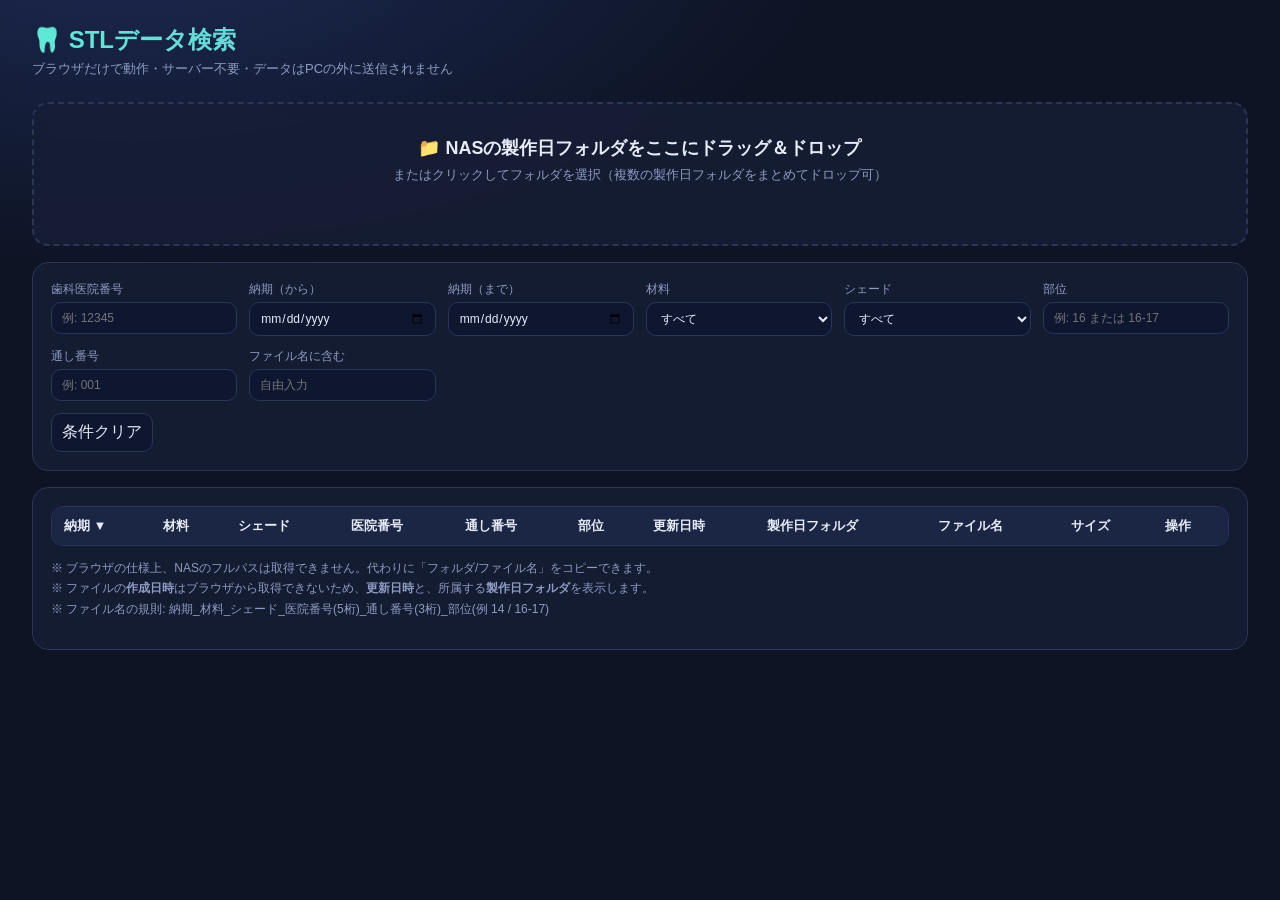
==== index.html @ d2b44eaa "フォルダ走査をFile System Access API方式に変更" ====
<!DOCTYPE html>
<html lang="ja">
<head>
<meta charset="UTF-8">
<meta name="viewport" content="width=device-width, initial-scale=1">
<title>STLデータ検索</title>
<meta name="description" content="NASのSTLデータをフォルダ指定で検索。サーバー不要、ブラウザだけで動作します。">
<style>
:root{--bg:#0e1424;--card:#171f36;--line:#2a3558;--txt:#e8ecf8;--sub:#8e9bc4;--ac:#5eead4;--ac2:#818cf8}
*{box-sizing:border-box}
body{margin:0;font-family:"Segoe UI","Yu Gothic UI",Meiryo,sans-serif;background:radial-gradient(1200px 600px at 10% -10%,#1d2a55 0,transparent 60%),var(--bg);color:var(--txt);min-height:100vh}
header{padding:24px 32px 8px}
h1{margin:0;font-size:24px;background:linear-gradient(90deg,var(--ac),var(--ac2));-webkit-background-clip:text;color:transparent}
header p{margin:4px 0 0;color:var(--sub);font-size:13px}
main{padding:16px 32px 40px;display:grid;gap:16px}
.card{background:rgba(23,31,54,.8);backdrop-filter:blur(8px);border:1px solid var(--line);border-radius:16px;padding:18px}
#drop{border:2px dashed var(--line);text-align:center;padding:32px;transition:.2s;cursor:pointer}
#drop.over{border-color:var(--ac);background:rgba(94,234,212,.08);transform:scale(1.01)}
#drop b{font-size:18px}#drop small{display:block;margin-top:6px;color:var(--sub)}
#status{margin-top:10px;color:var(--ac);font-size:13px;min-height:18px}
.grid{display:grid;grid-template-columns:repeat(auto-fill,minmax(170px,1fr));gap:12px}
label{font-size:12px;color:var(--sub);display:flex;flex-direction:column;gap:4px}
input,select,button{font:inherit;color:var(--txt);background:#0f1730;border:1px solid var(--line);border-radius:10px;padding:8px 10px;outline:none}
input:focus,select:focus{border-color:var(--ac)}
button{cursor:pointer;transition:.15s}button:hover{border-color:var(--ac);color:var(--ac)}
.btn{background:linear-gradient(90deg,var(--ac),var(--ac2));color:#06101f;border:0;font-weight:600}
.btn:hover{color:#06101f;filter:brightness(1.1)}
.row{display:flex;gap:10px;align-items:center;flex-wrap:wrap;margin-top:12px}
.count{color:var(--sub);font-size:13px}
.wrap{overflow:auto;max-height:60vh;border-radius:12px;border:1px solid var(--line)}
table{border-collapse:collapse;width:100%;font-size:13px;white-space:nowrap}
th{position:sticky;top:0;background:#1b2544;text-align:left;padding:10px 12px;cursor:pointer;user-select:none}
th:hover{color:var(--ac)}
td{padding:8px 12px;border-top:1px solid var(--line)}
tr:hover td{background:rgba(129,140,248,.1)}
.tag{background:rgba(94,234,212,.12);color:var(--ac);padding:2px 8px;border-radius:99px}
td button{padding:3px 8px;font-size:12px;margin-right:4px}
.dir{color:var(--sub);max-width:320px;overflow:hidden;text-overflow:ellipsis}
.note{color:var(--sub);font-size:12px;line-height:1.7}
</style>
</head>
<body>
<header>
  <h1>🦷 STLデータ検索</h1>
  <p>ブラウザだけで動作・サーバー不要・データはPCの外に送信されません</p>
</header>
<main>
  <section class="card" id="drop" tabindex="0">
    <b>📁 NASの製作日フォルダをここにドラッグ＆ドロップ</b>
    <small>またはクリックしてフォルダを選択（複数の製作日フォルダをまとめてドロップ可）</small>
    <div id="status"></div>
    <input id="picker" type="file" webkitdirectory multiple hidden>
  </section>

  <section class="card">
    <div class="grid">
      <label>歯科医院番号<input id="f-clinic" placeholder="例: 12345" inputmode="numeric"></label>
      <label>納期（から）<input id="f-from" type="date"></label>
      <label>納期（まで）<input id="f-to" type="date"></label>
      <label>材料<select id="f-material"><option value="">すべて</option></select></label>
      <label>シェード<select id="f-shade"><option value="">すべて</option></select></label>
      <label>部位<input id="f-site" placeholder="例: 16 または 16-17"></label>
      <label>通し番号<input id="f-serial" placeholder="例: 001"></label>
      <label>ファイル名に含む<input id="f-text" placeholder="自由入力"></label>
    </div>
    <div class="row">
      <button id="reset">条件クリア</button>
      <span class="count" id="count"></span>
    </div>
  </section>

  <section class="card">
    <div class="wrap"><table id="tbl"><thead></thead><tbody></tbody></table></div>
    <p class="note">
      ※ ブラウザの仕様上、NASのフルパスは取得できません。代わりに「フォルダ/ファイル名」をコピーできます。<br>
      ※ ファイルの<b>作成日時</b>はブラウザから取得できないため、<b>更新日時</b>と、所属する<b>製作日フォルダ</b>を表示します。<br>
      ※ ファイル名の規則: 納期_材料_シェード_医院番号(5桁)_通し番号(3桁)_部位(例 14 / 16-17)
    </p>
  </section>
  <section class="card" id="bad" hidden>
    <b>命名規則に合わないSTL: <span id="bad-n"></span> 件</b>
    <div class="note" id="bad-list"></div>
  </section>
</main>

<script>
const $ = id => document.getElementById(id);

// ===== ファイル名解析（命名規則が変わったらここを修正）=====
const MATERIALS = ["PR","CS3","DK","DHK"];
const SHADES = ["A1","A2","A3","A3.5","A4"];
const SEP = "[_\\-\\s]";
// シェードは A3.5 を A3 より先に判定する
const PATTERN = new RegExp(
  `^(\\d{8})${SEP}(${MATERIALS.join("|")})${SEP}(A3\\.5|A[1-4])${SEP}(\\d{5})${SEP}(\\d{3})${SEP}(\\d{2}(?:-\\d{2})*)(?:${SEP}.*)?$`, "i");

function parseName(name){
  const m = PATTERN.exec(name.slice(0,-4));
  if(!m) return null;
  const d = m[1], y=+d.slice(0,4), mo=+d.slice(4,6), dd=+d.slice(6,8), dt=new Date(y,mo-1,dd);
  if(dt.getMonth()!==mo-1 || dt.getDate()!==dd) return null;
  return {due:`${d.slice(0,4)}-${d.slice(4,6)}-${d.slice(6,8)}`, material:m[2].toUpperCase(),
          shade:m[3].toUpperCase(), clinic:m[4], serial:m[5], site:m[6], sites:m[6].split("-")};
}

// プルダウンは固定リスト
for(const [id,list] of [["f-material",MATERIALS],["f-shade",SHADES]])
  $(id).insertAdjacentHTML("beforeend", list.map(v=>`<option>${v}</option>`).join(""));

// ===== 読み込み（2段階）=====
// 1段階目: フォルダ内のファイル名だけを高速に列挙して即表示
// 2段階目: 更新日時・サイズは必要な行だけ取得（表示中の行／更新日時順にしたときは絞り込み結果の全件）
let rows = [], bad = [], sortKey = "due", sortDir = -1, gen = 0;

function addName(name, relPath, src){
  if(!/\.stl$/i.test(name)) return;
  const meta = parseName(name);
  if(!meta){ bad.push(relPath); return; }
  rows.push({...meta, src, name, rel:relPath, dir:relPath.slice(0, relPath.length-name.length-1), modified:null, size:null});
}

function readAll(reader){
  return new Promise((res,rej)=>{
    const all=[]; (function next(){ reader.readEntries(es=>{ if(!es.length) return res(all); all.push(...es); next(); }, rej); })();
  });
}
let stat = {dirs:0, files:0, t0:0};
async function walk(entry, path, my){
  if(my!==gen) return;
  if(entry.isFile){ stat.files++; return addName(entry.name, path+entry.name, entry); }
  if(!entry.isDirectory) return;
  stat.dirs++;
  const es = await readAll(entry.createReader());
  await Promise.all(es.map(e=>walk(e, path+entry.name+"/", my)));   // サブフォルダを並列に走査
}

// File System Access API 版（名前の列挙のみで、ファイルを開かない）
async function walkH(dir, path, my){
  if(my!==gen) return;
  stat.dirs++;
  const p = path + dir.name + "/", subs = [];
  for await(const c of dir.values()){
    if(c.kind==="file"){ stat.files++; addName(c.name, p+c.name, c); } else subs.push(c);
  }
  await Promise.all(subs.map(s=>walkH(s, p, my)));
}

const toFile = src => src instanceof File ? Promise.resolve(src)
  : src.getFile ? src.getFile() : new Promise((r,j)=>src.file(r,j));

let active = 0, waiting = [];
function limit(fn){ return new Promise(res=>{
  const run = ()=>{ active++; fn().finally(()=>{ active--; if(waiting.length) waiting.shift()(); }).then(res); };
  active<48 ? run() : waiting.push(run); }); }
function ensureMeta(r){
  if(r.p) return r.p;
  return r.p = limit(async()=>{ try{ const f=await toFile(r.src); r.modified=f.lastModified; r.size=f.size; }catch{ r.modified=0; r.size=0; } });
}
let tm=null;
function scheduleRender(){ if(tm) return; tm=setTimeout(()=>{ tm=null; render(); },300); }

function afterList(){
  const sec = ((performance.now()-stat.t0)/1000).toFixed(1);
  $("status").textContent = `✅ STL ${rows.length} 件を検出（命名規則外 ${bad.length} 件）。走査: フォルダ ${stat.dirs}・ファイル ${stat.files}・${sec}秒。中身は読み込んでいません。`;
  $("bad").hidden = !bad.length; $("bad-n").textContent = bad.length;
  $("bad-list").textContent = bad.slice(0,100).join(" / ") + (bad.length>100?" …":"");
  render();
}

async function handleDrop(items){
  const my=++gen; rows=[]; bad=[]; stat={dirs:0, files:0, t0:performance.now()};
  const timer=setInterval(()=>{ if(my!==gen) return clearInterval(timer);
    $("status").textContent=`読み込み中… フォルダ ${stat.dirs}・ファイル ${stat.files}（${((performance.now()-stat.t0)/1000).toFixed(1)}秒）`; },200);
  // dropイベント中に同期的に取得しておく必要がある
  const list = [...items];
  const hps = list.map(i=>i.getAsFileSystemHandle ? i.getAsFileSystemHandle() : Promise.resolve(null));
  const entries = list.map(i=>i.webkitGetAsEntry && i.webkitGetAsEntry());
  try{
    const hs = await Promise.all(hps.map(p=>p.catch(()=>null)));
    await Promise.all(hs.map((h,i)=>{
      if(h) return h.kind==="directory" ? walkH(h, "", my) : (stat.files++, addName(h.name, h.name, h));
      if(entries[i]) return walk(entries[i], "", my);
    }));
  } finally{ clearInterval(timer); }
  if(my===gen) afterList();
}

async function pickFolder(){
  if(!window.showDirectoryPicker) return $("picker").click();
  let dir;
  try{ dir = await showDirectoryPicker(); }
  catch(e){ if(e.name==="AbortError") return; return $("picker").click(); }   // ドライブ直下等で拒否されたときは従来方式へ
  const my=++gen; rows=[]; bad=[]; stat={dirs:0, files:0, t0:performance.now()};
  $("status").textContent="読み込み中…";
  await walkH(dir, "", my);
  if(my===gen) afterList();
}
function handlePicker(files){
  ++gen; rows=[]; bad=[]; stat={dirs:0, files:files.length, t0:performance.now()};
  for(const f of files){ const p=f.webkitRelativePath||f.name; addName(f.name, p, f); }
  rows.forEach(r=>{ r.modified=r.src.lastModified; r.size=r.src.size; r.p=Promise.resolve(); });
  afterList();
}

const drop = $("drop");
drop.addEventListener("click", pickFolder);
$("picker").addEventListener("change", e=>handlePicker(e.target.files));
["dragenter","dragover"].forEach(t=>drop.addEventListener(t,e=>{e.preventDefault();drop.classList.add("over")}));
["dragleave","drop"].forEach(t=>drop.addEventListener(t,e=>{e.preventDefault();drop.classList.remove("over")}));
drop.addEventListener("drop", e=>handleDrop(e.dataTransfer.items));
// 画面のどこにドロップしても開かないようにする
window.addEventListener("dragover",e=>e.preventDefault());
window.addEventListener("drop",e=>{e.preventDefault(); if(!drop.contains(e.target)) handleDrop(e.dataTransfer.items);});

// ===== 検索・表示 =====
const COLS = [["due","納期"],["material","材料"],["shade","シェード"],["clinic","医院番号"],["serial","通し番号"],
  ["site","部位"],["modified","更新日時"],["dir","製作日フォルダ"],["name","ファイル名"],["size","サイズ"]];
$("tbl").tHead.innerHTML = "<tr>"+COLS.map(([k,l])=>`<th data-k="${k}">${l}<span id="s-${k}"></span></th>`).join("")+"<th>操作</th></tr>";
$("tbl").tHead.addEventListener("click", e=>{
  const k = e.target.closest("th")?.dataset.k; if(!k) return;
  sortDir = (sortKey===k) ? -sortDir : (k==="modified"?-1:1); sortKey=k; render();
});

const fmt = t => { const d=new Date(t), p=n=>String(n).padStart(2,"0");
  return `${d.getFullYear()}-${p(d.getMonth()+1)}-${p(d.getDate())} ${p(d.getHours())}:${p(d.getMinutes())}`; };
const kb = n => n>=1048576 ? (n/1048576).toFixed(1)+" MB" : Math.max(1,Math.round(n/1024))+" KB";
const esc = s => s.replace(/[&<>"]/g, c=>({"&":"&amp;","<":"&lt;",">":"&gt;",'"':"&quot;"}[c]));

function filtered(){
  const v = id => $(id).value.trim();
  const clinic=v("f-clinic"), from=v("f-from"), to=v("f-to"), mat=v("f-material"), sh=v("f-shade"),
        serial=v("f-serial"), text=v("f-text").toLowerCase(),
        site=v("f-site").split(/[\s,\-，、]+/).filter(Boolean);
  return rows.filter(r=>
    (!clinic || r.clinic.includes(clinic)) && (!from || r.due>=from) && (!to || r.due<=to) &&
    (!mat || r.material===mat) && (!sh || r.shade===sh) && (!serial || r.serial.includes(serial)) &&
    (!text || r.name.toLowerCase().includes(text)) &&
    site.every(s=>r.sites.includes(s.padStart(2,"0"))));
}

function render(){
  const list = filtered().sort((a,b)=>{ const x=a[sortKey]??0, y=b[sortKey]??0;
    return (x<y?-1:x>y?1:0)*sortDir || a.name.localeCompare(b.name); });
  COLS.forEach(([k])=>$("s-"+k).textContent = k===sortKey ? (sortDir>0?" ▲":" ▼") : "");
  $("count").textContent = rows.length ? `${list.length} 件 / 全 ${rows.length} 件` : "";
  const shown = list.slice(0,300);
  const need = (sortKey==="modified"||sortKey==="size") ? list : shown;   // 更新日時順のときだけ絞り込み結果の全件を取得
  const todo = need.filter(r=>r.modified===null);
  todo.forEach(r=>ensureMeta(r).then(scheduleRender));
  if(todo.length) $("count").textContent += `（更新日時を取得中… 残り${todo.length}件）`;
  $("tbl").tBodies[0].innerHTML = shown.map((r,i)=>`<tr>
    <td>${r.due}</td><td><span class="tag">${r.material}</span></td><td>${r.shade}</td><td>${r.clinic}</td>
    <td>${r.serial}</td><td>${r.site}</td><td>${r.modified===null?"…":fmt(r.modified)}</td><td class="dir" title="${esc(r.dir)}">${esc(r.dir)||"-"}</td>
    <td>${esc(r.name)}</td><td>${r.size===null?"…":kb(r.size)}</td>
    <td><button data-a="copy" data-i="${i}">パスをコピー</button><button data-a="dl" data-i="${i}">DL</button></td></tr>`).join("");
  if(list.length>300) $("count").textContent += "（先頭300件を表示。条件を絞ってください）";
  render.shown = shown;
}
$("tbl").tBodies[0].addEventListener("click", async e=>{
  const b=e.target.closest("button"); if(!b) return;
  const r = render.shown[+b.dataset.i];
  if(b.dataset.a==="copy"){
    try{ await navigator.clipboard.writeText(r.rel); }catch{ prompt("コピーしてください", r.rel); }
    b.textContent="✔ コピー済"; setTimeout(()=>b.textContent="パスをコピー",1200);
  } else {
    const f=await toFile(r.src);
    const a=document.createElement("a"); a.href=URL.createObjectURL(f); a.download=r.name; a.click();
    setTimeout(()=>URL.revokeObjectURL(a.href),5000);
  }
});

document.querySelectorAll("#f-clinic,#f-from,#f-to,#f-material,#f-shade,#f-site,#f-serial,#f-text")
  .forEach(el=>el.addEventListener("input", render));
$("reset").onclick = ()=>{ document.querySelectorAll(".grid input,.grid select").forEach(el=>el.value=""); render(); };
render();
</script>
</body>
</html>
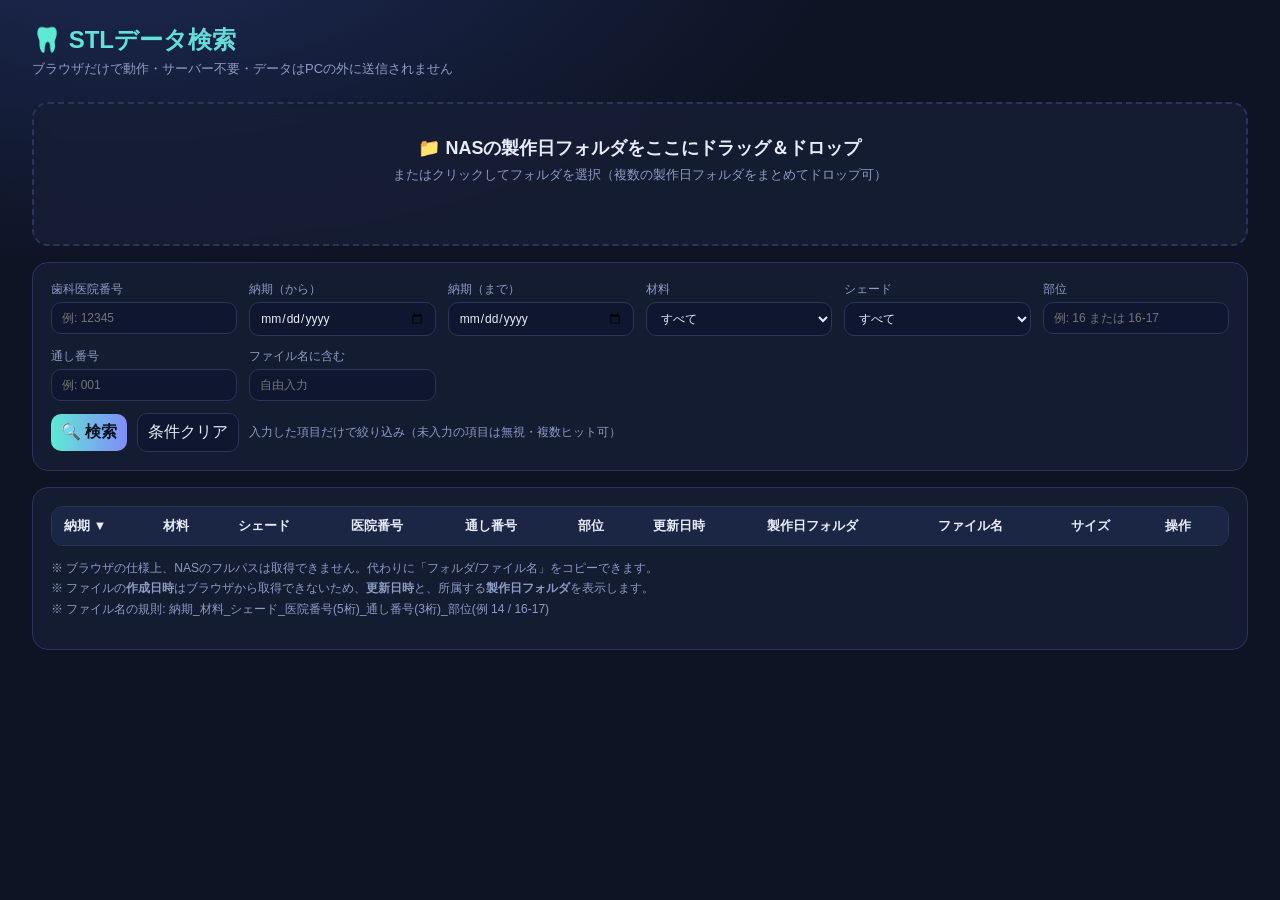
==== commit ff1cba6c: "検索ボタンを追加" ====
--- a/index.html
+++ b/index.html
@@ -64,7 +64,9 @@
       <label>ファイル名に含む<input id="f-text" placeholder="自由入力"></label>
     </div>
     <div class="row">
+      <button id="search" class="btn">🔍 検索</button>
       <button id="reset">条件クリア</button>
+      <span class="note">入力した項目だけで絞り込み（未入力の項目は無視・複数ヒット可）</span>
       <span class="count" id="count"></span>
     </div>
   </section>
@@ -226,8 +228,13 @@
 const kb = n => n>=1048576 ? (n/1048576).toFixed(1)+" MB" : Math.max(1,Math.round(n/1024))+" KB";
 const esc = s => s.replace(/[&<>"]/g, c=>({"&":"&amp;","<":"&lt;",">":"&gt;",'"':"&quot;"}[c]));
 
+// 検索ボタンを押した時点の条件を保持（入力中は結果を変えない）
+const FIELDS = ["f-clinic","f-from","f-to","f-material","f-shade","f-site","f-serial","f-text"];
+let F = {};
+const applyFilter = () => { F = Object.fromEntries(FIELDS.map(id=>[id, $(id).value.trim()])); render(); };
+
 function filtered(){
-  const v = id => $(id).value.trim();
+  const v = id => F[id] || "";
   const clinic=v("f-clinic"), from=v("f-from"), to=v("f-to"), mat=v("f-material"), sh=v("f-shade"),
         serial=v("f-serial"), text=v("f-text").toLowerCase(),
         site=v("f-site").split(/[\s,\-，、]+/).filter(Boolean);
@@ -269,9 +276,9 @@
   }
 });
 
-document.querySelectorAll("#f-clinic,#f-from,#f-to,#f-material,#f-shade,#f-site,#f-serial,#f-text")
-  .forEach(el=>el.addEventListener("input", render));
-$("reset").onclick = ()=>{ document.querySelectorAll(".grid input,.grid select").forEach(el=>el.value=""); render(); };
+$("search").onclick = applyFilter;
+FIELDS.forEach(id=>$(id).addEventListener("keydown", e=>{ if(e.key==="Enter") applyFilter(); }));
+$("reset").onclick = ()=>{ FIELDS.forEach(id=>$(id).value=""); applyFilter(); };
 render();
 </script>
 </body>
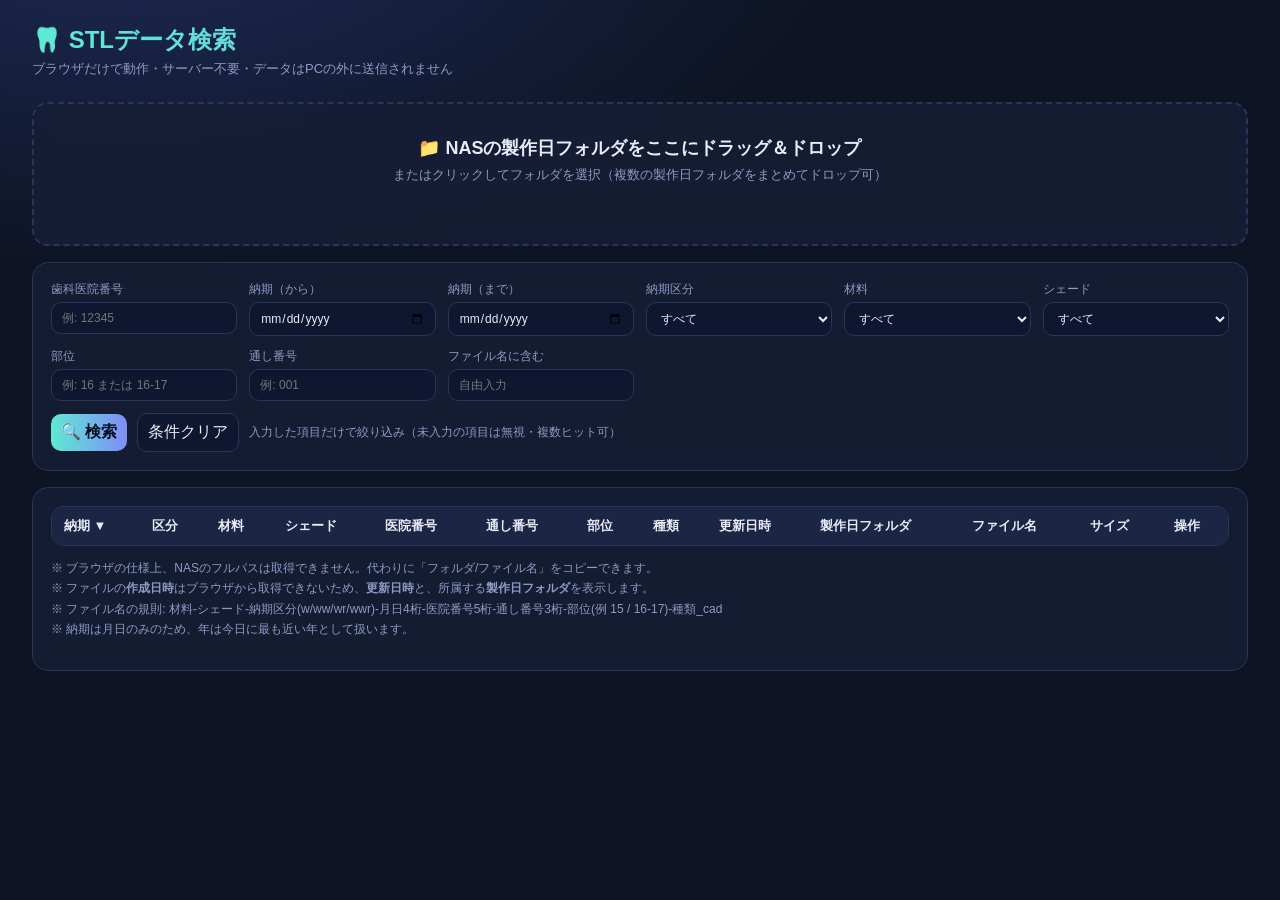
==== commit 5b79466e: "実際のファイル名規則(材料-シェード-区分-月日-医院番号-...)に対応" ====
--- a/index.html
+++ b/index.html
@@ -57,6 +57,7 @@
       <label>歯科医院番号<input id="f-clinic" placeholder="例: 12345" inputmode="numeric"></label>
       <label>納期（から）<input id="f-from" type="date"></label>
       <label>納期（まで）<input id="f-to" type="date"></label>
+      <label>納期区分<select id="f-urgency"><option value="">すべて</option><option>W</option><option>WW</option><option>WR</option><option>WWR</option></select></label>
       <label>材料<select id="f-material"><option value="">すべて</option></select></label>
       <label>シェード<select id="f-shade"><option value="">すべて</option></select></label>
       <label>部位<input id="f-site" placeholder="例: 16 または 16-17"></label>
@@ -76,7 +77,8 @@
     <p class="note">
       ※ ブラウザの仕様上、NASのフルパスは取得できません。代わりに「フォルダ/ファイル名」をコピーできます。<br>
       ※ ファイルの<b>作成日時</b>はブラウザから取得できないため、<b>更新日時</b>と、所属する<b>製作日フォルダ</b>を表示します。<br>
-      ※ ファイル名の規則: 納期_材料_シェード_医院番号(5桁)_通し番号(3桁)_部位(例 14 / 16-17)
+      ※ ファイル名の規則: 材料-シェード-納期区分(w/ww/wr/wwr)-月日4桁-医院番号5桁-通し番号3桁-部位(例 15 / 16-17)-種類_cad<br>
+      ※ 納期は月日のみのため、年は今日に最も近い年として扱います。
     </p>
   </section>
   <section class="card" id="bad" hidden>
@@ -88,21 +90,37 @@
 <script>
 const $ = id => document.getElementById(id);
 
-// ===== ファイル名解析（命名規則が変わったらここを修正）=====
-const MATERIALS = ["PR","CS3","DK","DHK"];
+// 例: dk-a4-w-1026-01478-011-15-inlay_cad.stl
+//   材料-シェード-納期区分(w/ww/wr/wwr)-月日(MMDD)-医院番号(5桁)-通し番号(3桁)-部位(ハイフンで複数可)-種類_cad
+// 大文字小文字は区別しない。材料は英数字なら何でも読める（プルダウンは下のリスト）
+const MATERIALS = ["PR","CS3","DK","DHK","GL"];
 const SHADES = ["A1","A2","A3","A3.5","A4"];
 const SEP = "[_\\-\\s]";
-// シェードは A3.5 を A3 より先に判定する
 const PATTERN = new RegExp(
-  `^(\\d{8})${SEP}(${MATERIALS.join("|")})${SEP}(A3\\.5|A[1-4])${SEP}(\\d{5})${SEP}(\\d{3})${SEP}(\\d{2}(?:-\\d{2})*)(?:${SEP}.*)?$`, "i");
+  `^([A-Za-z][A-Za-z0-9]*)${SEP}([A-Za-z]\\d(?:\\.\\d)?)${SEP}(w{1,2}r?)${SEP}(\\d{4})${SEP}(\\d{5})${SEP}(\\d{3})${SEP}(\\d{2}(?:-\\d{2})*)(?:${SEP}([A-Za-z]*).*)?$`, "i");
+
+// MMDD → 今日に最も近い年の日付を推定（例: 10月にとって 0105 は来年、1105 は今年）
+function inferDate(mmdd){
+  const mo=+mmdd.slice(0,2), dd=+mmdd.slice(2), now=new Date(), y=now.getFullYear();
+  let best=null;
+  for(const yy of [y-1,y,y+1]){
+    const dt=new Date(yy,mo-1,dd);
+    if(dt.getMonth()!==mo-1 || dt.getDate()!==dd) continue;
+    if(!best || Math.abs(dt-now)<Math.abs(best-now)) best=dt;
+  }
+  if(!best) return null;
+  const p=n=>String(n).padStart(2,"0");
+  return `${best.getFullYear()}-${p(mo)}-${p(dd)}`;
+}
 
 function parseName(name){
   const m = PATTERN.exec(name.slice(0,-4));
   if(!m) return null;
-  const d = m[1], y=+d.slice(0,4), mo=+d.slice(4,6), dd=+d.slice(6,8), dt=new Date(y,mo-1,dd);
-  if(dt.getMonth()!==mo-1 || dt.getDate()!==dd) return null;
-  return {due:`${d.slice(0,4)}-${d.slice(4,6)}-${d.slice(6,8)}`, material:m[2].toUpperCase(),
-          shade:m[3].toUpperCase(), clinic:m[4], serial:m[5], site:m[6], sites:m[6].split("-")};
+  const due = inferDate(m[4]);
+  if(!due) return null;
+  return {material:m[1].toUpperCase(), shade:m[2].toUpperCase(), urgency:m[3].toUpperCase(), due,
+          md:`${m[4].slice(0,2)}/${m[4].slice(2)}`, clinic:m[5], serial:m[6], site:m[7], sites:m[7].split("-"),
+          kind:(m[8]||"").toLowerCase()};
 }
 
 // プルダウンは固定リスト
@@ -215,8 +233,8 @@
 window.addEventListener("drop",e=>{e.preventDefault(); if(!drop.contains(e.target)) handleDrop(e.dataTransfer.items);});
 
 // ===== 検索・表示 =====
-const COLS = [["due","納期"],["material","材料"],["shade","シェード"],["clinic","医院番号"],["serial","通し番号"],
-  ["site","部位"],["modified","更新日時"],["dir","製作日フォルダ"],["name","ファイル名"],["size","サイズ"]];
+const COLS = [["due","納期"],["urgency","区分"],["material","材料"],["shade","シェード"],["clinic","医院番号"],["serial","通し番号"],
+  ["site","部位"],["kind","種類"],["modified","更新日時"],["dir","製作日フォルダ"],["name","ファイル名"],["size","サイズ"]];
 $("tbl").tHead.innerHTML = "<tr>"+COLS.map(([k,l])=>`<th data-k="${k}">${l}<span id="s-${k}"></span></th>`).join("")+"<th>操作</th></tr>";
 $("tbl").tHead.addEventListener("click", e=>{
   const k = e.target.closest("th")?.dataset.k; if(!k) return;
@@ -229,17 +247,18 @@
 const esc = s => s.replace(/[&<>"]/g, c=>({"&":"&amp;","<":"&lt;",">":"&gt;",'"':"&quot;"}[c]));
 
 // 検索ボタンを押した時点の条件を保持（入力中は結果を変えない）
-const FIELDS = ["f-clinic","f-from","f-to","f-material","f-shade","f-site","f-serial","f-text"];
+const FIELDS = ["f-clinic","f-from","f-to","f-urgency","f-material","f-shade","f-site","f-serial","f-text"];
 let F = {};
 const applyFilter = () => { F = Object.fromEntries(FIELDS.map(id=>[id, $(id).value.trim()])); render(); };
 
 function filtered(){
   const v = id => F[id] || "";
   const clinic=v("f-clinic"), from=v("f-from"), to=v("f-to"), mat=v("f-material"), sh=v("f-shade"),
-        serial=v("f-serial"), text=v("f-text").toLowerCase(),
+        urg=v("f-urgency"), serial=v("f-serial"), text=v("f-text").toLowerCase(),
         site=v("f-site").split(/[\s,\-，、]+/).filter(Boolean);
   return rows.filter(r=>
     (!clinic || r.clinic.includes(clinic)) && (!from || r.due>=from) && (!to || r.due<=to) &&
+    (!urg || r.urgency===urg) &&
     (!mat || r.material===mat) && (!sh || r.shade===sh) && (!serial || r.serial.includes(serial)) &&
     (!text || r.name.toLowerCase().includes(text)) &&
     site.every(s=>r.sites.includes(s.padStart(2,"0"))));
@@ -256,8 +275,8 @@
   todo.forEach(r=>ensureMeta(r).then(scheduleRender));
   if(todo.length) $("count").textContent += `（更新日時を取得中… 残り${todo.length}件）`;
   $("tbl").tBodies[0].innerHTML = shown.map((r,i)=>`<tr>
-    <td>${r.due}</td><td><span class="tag">${r.material}</span></td><td>${r.shade}</td><td>${r.clinic}</td>
-    <td>${r.serial}</td><td>${r.site}</td><td>${r.modified===null?"…":fmt(r.modified)}</td><td class="dir" title="${esc(r.dir)}">${esc(r.dir)||"-"}</td>
+    <td title="${r.due}">${r.md}</td><td>${r.urgency}</td><td><span class="tag">${r.material}</span></td><td>${r.shade}</td><td>${r.clinic}</td>
+    <td>${r.serial}</td><td>${r.site}</td><td>${esc(r.kind)}</td><td>${r.modified===null?"…":fmt(r.modified)}</td><td class="dir" title="${esc(r.dir)}">${esc(r.dir)||"-"}</td>
     <td>${esc(r.name)}</td><td>${r.size===null?"…":kb(r.size)}</td>
     <td><button data-a="copy" data-i="${i}">パスをコピー</button><button data-a="dl" data-i="${i}">DL</button></td></tr>`).join("");
   if(list.length>300) $("count").textContent += "（先頭300件を表示。条件を絞ってください）";
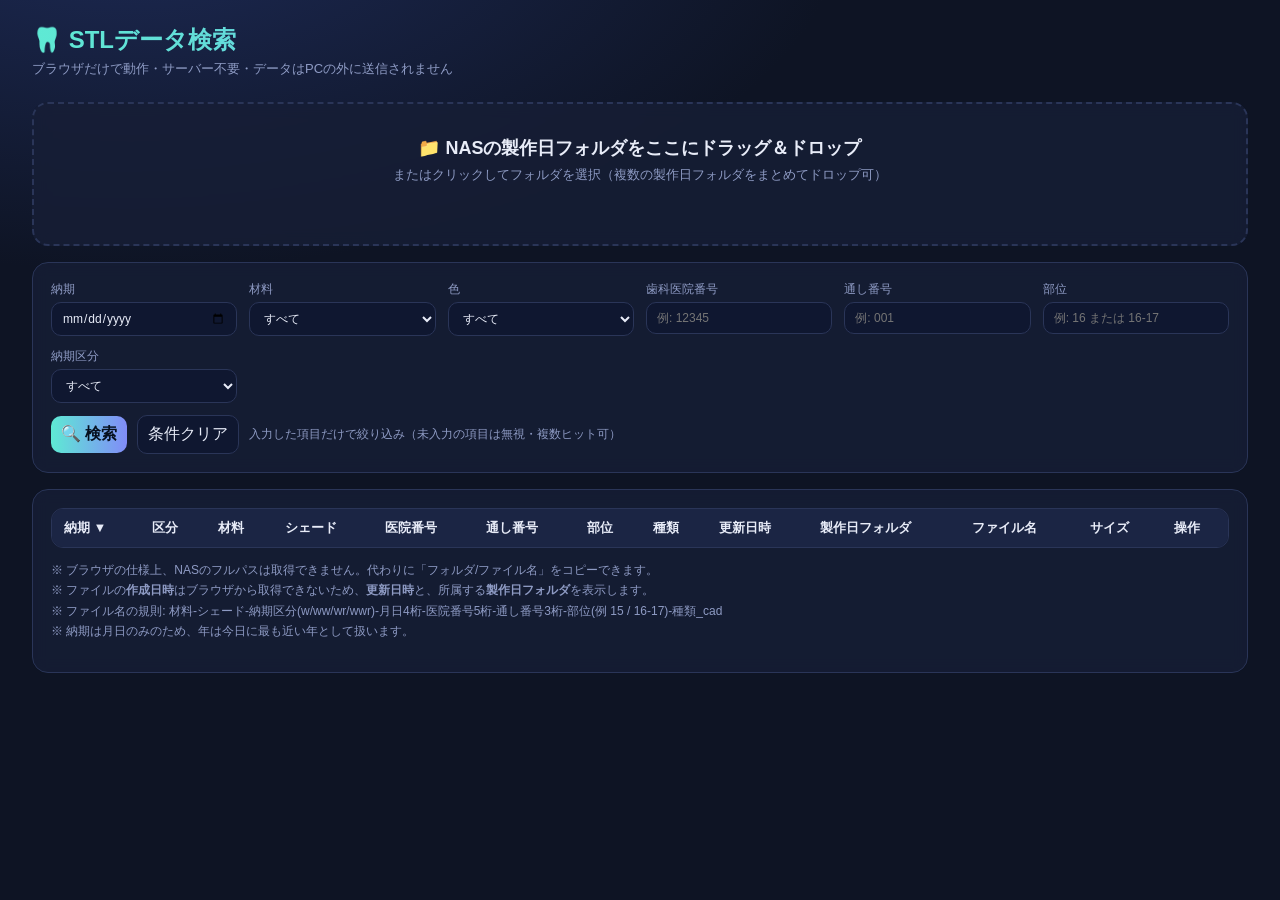
==== commit f17acae8: "入力欄の並び替えと不要項目の削除" ====
--- a/index.html
+++ b/index.html
@@ -54,15 +54,13 @@
 
   <section class="card">
     <div class="grid">
+      <label>納期<input id="f-from" type="date"></label>
+      <label>材料<select id="f-material"><option value="">すべて</option></select></label>
+      <label>色<select id="f-shade"><option value="">すべて</option></select></label>
       <label>歯科医院番号<input id="f-clinic" placeholder="例: 12345" inputmode="numeric"></label>
-      <label>納期（から）<input id="f-from" type="date"></label>
-      <label>納期（まで）<input id="f-to" type="date"></label>
+      <label>通し番号<input id="f-serial" placeholder="例: 001"></label>
+      <label>部位<input id="f-site" placeholder="例: 16 または 16-17"></label>
       <label>納期区分<select id="f-urgency"><option value="">すべて</option><option>W</option><option>WW</option><option>WR</option><option>WWR</option></select></label>
-      <label>材料<select id="f-material"><option value="">すべて</option></select></label>
-      <label>シェード<select id="f-shade"><option value="">すべて</option></select></label>
-      <label>部位<input id="f-site" placeholder="例: 16 または 16-17"></label>
-      <label>通し番号<input id="f-serial" placeholder="例: 001"></label>
-      <label>ファイル名に含む<input id="f-text" placeholder="自由入力"></label>
     </div>
     <div class="row">
       <button id="search" class="btn">🔍 検索</button>
@@ -247,20 +245,19 @@
 const esc = s => s.replace(/[&<>"]/g, c=>({"&":"&amp;","<":"&lt;",">":"&gt;",'"':"&quot;"}[c]));
 
 // 検索ボタンを押した時点の条件を保持（入力中は結果を変えない）
-const FIELDS = ["f-clinic","f-from","f-to","f-urgency","f-material","f-shade","f-site","f-serial","f-text"];
+const FIELDS = ["f-from","f-material","f-shade","f-clinic","f-serial","f-site","f-urgency"];
 let F = {};
 const applyFilter = () => { F = Object.fromEntries(FIELDS.map(id=>[id, $(id).value.trim()])); render(); };
 
 function filtered(){
   const v = id => F[id] || "";
-  const clinic=v("f-clinic"), from=v("f-from"), to=v("f-to"), mat=v("f-material"), sh=v("f-shade"),
-        urg=v("f-urgency"), serial=v("f-serial"), text=v("f-text").toLowerCase(),
+  const clinic=v("f-clinic"), due=v("f-from").slice(5).replace("-","/"), mat=v("f-material"), sh=v("f-shade"),
+        urg=v("f-urgency"), serial=v("f-serial"),
         site=v("f-site").split(/[\s,\-，、]+/).filter(Boolean);
   return rows.filter(r=>
-    (!clinic || r.clinic.includes(clinic)) && (!from || r.due>=from) && (!to || r.due<=to) &&
+    (!clinic || r.clinic.includes(clinic)) && (!due || r.md===due) &&
     (!urg || r.urgency===urg) &&
     (!mat || r.material===mat) && (!sh || r.shade===sh) && (!serial || r.serial.includes(serial)) &&
-    (!text || r.name.toLowerCase().includes(text)) &&
     site.every(s=>r.sites.includes(s.padStart(2,"0"))));
 }
 
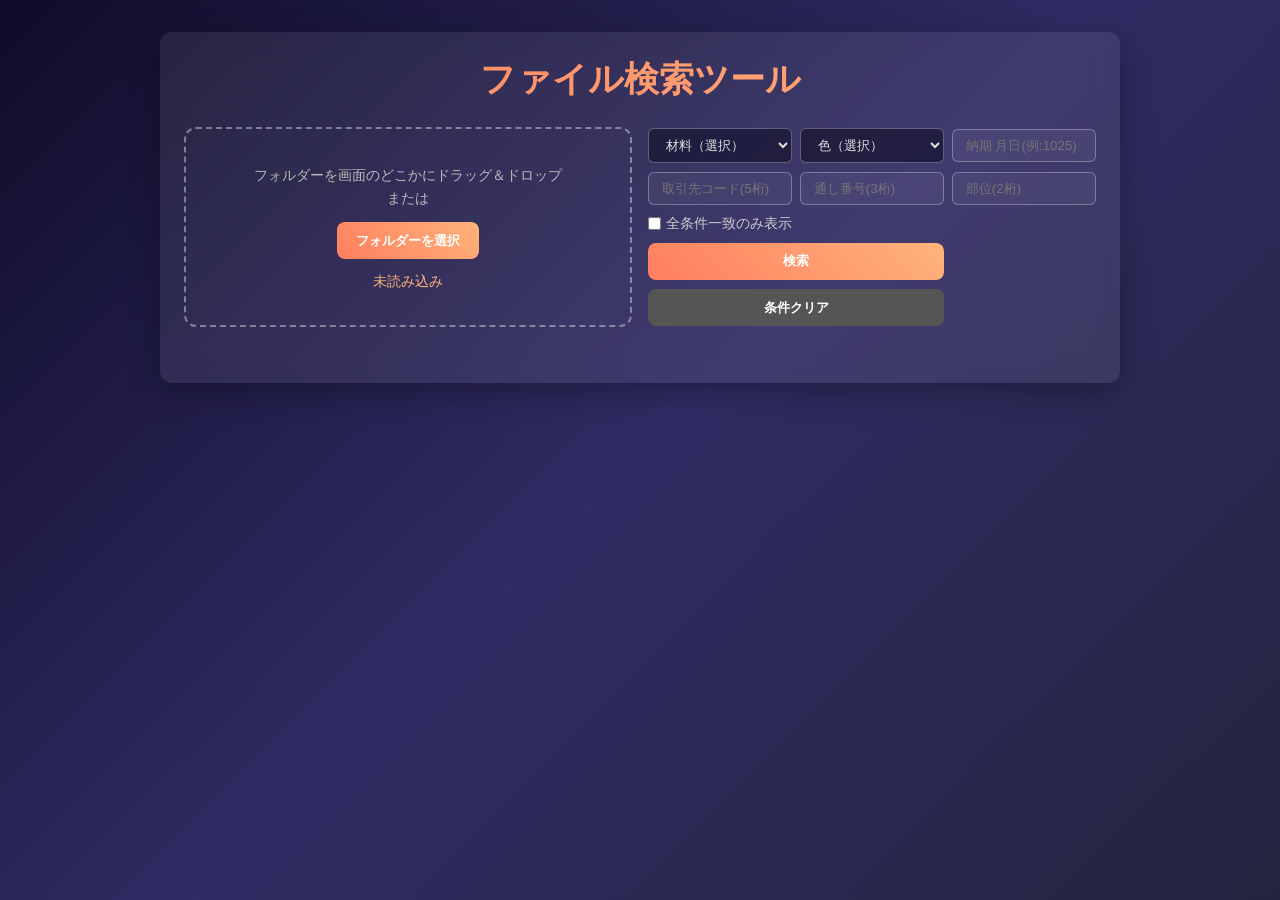
==== commit d6c98865: "Web版 安定版1: ドラッグ&ドロップ対応・桁数ベースの解析・完全/部分一致表示・条件クリアと読み込みリセット分離・更新日時枠表示" ====
--- a/index.html
+++ b/index.html
@@ -1,301 +1,219 @@
 <!DOCTYPE html>
 <html lang="ja">
 <head>
-<meta charset="UTF-8">
-<meta name="viewport" content="width=device-width, initial-scale=1">
-<title>STLデータ検索</title>
-<meta name="description" content="NASのSTLデータをフォルダ指定で検索。サーバー不要、ブラウザだけで動作します。">
-<style>
-:root{--bg:#0e1424;--card:#171f36;--line:#2a3558;--txt:#e8ecf8;--sub:#8e9bc4;--ac:#5eead4;--ac2:#818cf8}
-*{box-sizing:border-box}
-body{margin:0;font-family:"Segoe UI","Yu Gothic UI",Meiryo,sans-serif;background:radial-gradient(1200px 600px at 10% -10%,#1d2a55 0,transparent 60%),var(--bg);color:var(--txt);min-height:100vh}
-header{padding:24px 32px 8px}
-h1{margin:0;font-size:24px;background:linear-gradient(90deg,var(--ac),var(--ac2));-webkit-background-clip:text;color:transparent}
-header p{margin:4px 0 0;color:var(--sub);font-size:13px}
-main{padding:16px 32px 40px;display:grid;gap:16px}
-.card{background:rgba(23,31,54,.8);backdrop-filter:blur(8px);border:1px solid var(--line);border-radius:16px;padding:18px}
-#drop{border:2px dashed var(--line);text-align:center;padding:32px;transition:.2s;cursor:pointer}
-#drop.over{border-color:var(--ac);background:rgba(94,234,212,.08);transform:scale(1.01)}
-#drop b{font-size:18px}#drop small{display:block;margin-top:6px;color:var(--sub)}
-#status{margin-top:10px;color:var(--ac);font-size:13px;min-height:18px}
-.grid{display:grid;grid-template-columns:repeat(auto-fill,minmax(170px,1fr));gap:12px}
-label{font-size:12px;color:var(--sub);display:flex;flex-direction:column;gap:4px}
-input,select,button{font:inherit;color:var(--txt);background:#0f1730;border:1px solid var(--line);border-radius:10px;padding:8px 10px;outline:none}
-input:focus,select:focus{border-color:var(--ac)}
-button{cursor:pointer;transition:.15s}button:hover{border-color:var(--ac);color:var(--ac)}
-.btn{background:linear-gradient(90deg,var(--ac),var(--ac2));color:#06101f;border:0;font-weight:600}
-.btn:hover{color:#06101f;filter:brightness(1.1)}
-.row{display:flex;gap:10px;align-items:center;flex-wrap:wrap;margin-top:12px}
-.count{color:var(--sub);font-size:13px}
-.wrap{overflow:auto;max-height:60vh;border-radius:12px;border:1px solid var(--line)}
-table{border-collapse:collapse;width:100%;font-size:13px;white-space:nowrap}
-th{position:sticky;top:0;background:#1b2544;text-align:left;padding:10px 12px;cursor:pointer;user-select:none}
-th:hover{color:var(--ac)}
-td{padding:8px 12px;border-top:1px solid var(--line)}
-tr:hover td{background:rgba(129,140,248,.1)}
-.tag{background:rgba(94,234,212,.12);color:var(--ac);padding:2px 8px;border-radius:99px}
-td button{padding:3px 8px;font-size:12px;margin-right:4px}
-.dir{color:var(--sub);max-width:320px;overflow:hidden;text-overflow:ellipsis}
-.note{color:var(--sub);font-size:12px;line-height:1.7}
-</style>
+  <meta charset="UTF-8" />
+  <meta name="viewport" content="width=device-width, initial-scale=1.0" />
+  <title>ファイル検索ツール</title>
+  <meta name="description" content="フォルダー内のファイルを材料・色・納期・得意先コード・通し番号・部位で高速検索するツール" />
+  <link href="https://fonts.googleapis.com/css2?family=Inter:wght@400;600&display=swap" rel="stylesheet" />
+  <link rel="stylesheet" href="style.css" />
 </head>
 <body>
-<header>
-  <h1>🦷 STLデータ検索</h1>
-  <p>ブラウザだけで動作・サーバー不要・データはPCの外に送信されません</p>
-</header>
-<main>
-  <section class="card" id="drop" tabindex="0">
-    <b>📁 NASの製作日フォルダをここにドラッグ＆ドロップ</b>
-    <small>またはクリックしてフォルダを選択（複数の製作日フォルダをまとめてドロップ可）</small>
-    <div id="status"></div>
-    <input id="picker" type="file" webkitdirectory multiple hidden>
-  </section>
-
-  <section class="card">
-    <div class="grid">
-      <label>納期<input id="f-from" type="date"></label>
-      <label>材料<select id="f-material"><option value="">すべて</option></select></label>
-      <label>色<select id="f-shade"><option value="">すべて</option></select></label>
-      <label>歯科医院番号<input id="f-clinic" placeholder="例: 12345" inputmode="numeric"></label>
-      <label>通し番号<input id="f-serial" placeholder="例: 001"></label>
-      <label>部位<input id="f-site" placeholder="例: 16 または 16-17"></label>
-      <label>納期区分<select id="f-urgency"><option value="">すべて</option><option>W</option><option>WW</option><option>WR</option><option>WWR</option></select></label>
+  <!-- 画面全体ドロップ時のオーバーレイ -->
+  <div id="dropOverlay" class="drop-overlay">ここにフォルダーをドロップ</div>
+
+  <main class="container">
+    <h1 class="title">ファイル検索ツール</h1>
+    <div class="search-panel">
+      <div class="drop-zone" id="dropZone">
+        <div>
+          <p class="drop-hint">フォルダーを画面のどこかにドラッグ＆ドロップ<br>または</p>
+          <button id="chooseBtn" class="btn" type="button">フォルダーを選択</button>
+          <input type="file" id="folderInput" webkitdirectory multiple />
+          <p id="status" class="status">未読み込み</p>
+          <button id="resetBtn" class="btn btn-sub btn-small" type="button" hidden>読み込みをリセット</button>
+        </div>
+      </div>
+      <div class="filters">
+        <select id="material">
+          <option value="">材料（選択）</option>
+          <option>PR</option><option>CS3</option><option>DK</option>
+          <option>GL</option><option>DKH</option><option>YM</option>
+        </select>
+        <select id="color">
+          <option value="">色（選択）</option>
+          <option>A1</option><option>A2</option><option>A3</option>
+          <option>A3.5</option><option>A4</option>
+        </select>
+        <input type="text" id="due" placeholder="納期 月日(例:1025)" />
+        <input type="text" id="code" placeholder="取引先コード(5桁)" />
+        <input type="text" id="seq" placeholder="通し番号(3桁)" />
+        <input type="text" id="part" placeholder="部位(2桁)" />
+        <label class="toggle-all">
+          <input type="checkbox" id="matchAll" /> 全条件一致のみ表示
+        </label>
+        <button id="searchBtn" class="btn" type="button">検索</button>
+        <button id="clearBtn" class="btn btn-sub" type="button">条件クリア</button>
+      </div>
     </div>
-    <div class="row">
-      <button id="search" class="btn">🔍 検索</button>
-      <button id="reset">条件クリア</button>
-      <span class="note">入力した項目だけで絞り込み（未入力の項目は無視・複数ヒット可）</span>
-      <span class="count" id="count"></span>
-    </div>
-  </section>
-
-  <section class="card">
-    <div class="wrap"><table id="tbl"><thead></thead><tbody></tbody></table></div>
-    <p class="note">
-      ※ ブラウザの仕様上、NASのフルパスは取得できません。代わりに「フォルダ/ファイル名」をコピーできます。<br>
-      ※ ファイルの<b>作成日時</b>はブラウザから取得できないため、<b>更新日時</b>と、所属する<b>製作日フォルダ</b>を表示します。<br>
-      ※ ファイル名の規則: 材料-シェード-納期区分(w/ww/wr/wwr)-月日4桁-医院番号5桁-通し番号3桁-部位(例 15 / 16-17)-種類_cad<br>
-      ※ 納期は月日のみのため、年は今日に最も近い年として扱います。
-    </p>
-  </section>
-  <section class="card" id="bad" hidden>
-    <b>命名規則に合わないSTL: <span id="bad-n"></span> 件</b>
-    <div class="note" id="bad-list"></div>
-  </section>
-</main>
-
-<script>
-const $ = id => document.getElementById(id);
-
-// 例: dk-a4-w-1026-01478-011-15-inlay_cad.stl
-//   材料-シェード-納期区分(w/ww/wr/wwr)-月日(MMDD)-医院番号(5桁)-通し番号(3桁)-部位(ハイフンで複数可)-種類_cad
-// 大文字小文字は区別しない。材料は英数字なら何でも読める（プルダウンは下のリスト）
-const MATERIALS = ["PR","CS3","DK","DHK","GL"];
-const SHADES = ["A1","A2","A3","A3.5","A4"];
-const SEP = "[_\\-\\s]";
-const PATTERN = new RegExp(
-  `^([A-Za-z][A-Za-z0-9]*)${SEP}([A-Za-z]\\d(?:\\.\\d)?)${SEP}(w{1,2}r?)${SEP}(\\d{4})${SEP}(\\d{5})${SEP}(\\d{3})${SEP}(\\d{2}(?:-\\d{2})*)(?:${SEP}([A-Za-z]*).*)?$`, "i");
-
-// MMDD → 今日に最も近い年の日付を推定（例: 10月にとって 0105 は来年、1105 は今年）
-function inferDate(mmdd){
-  const mo=+mmdd.slice(0,2), dd=+mmdd.slice(2), now=new Date(), y=now.getFullYear();
-  let best=null;
-  for(const yy of [y-1,y,y+1]){
-    const dt=new Date(yy,mo-1,dd);
-    if(dt.getMonth()!==mo-1 || dt.getDate()!==dd) continue;
-    if(!best || Math.abs(dt-now)<Math.abs(best-now)) best=dt;
-  }
-  if(!best) return null;
-  const p=n=>String(n).padStart(2,"0");
-  return `${best.getFullYear()}-${p(mo)}-${p(dd)}`;
-}
-
-function parseName(name){
-  const m = PATTERN.exec(name.slice(0,-4));
-  if(!m) return null;
-  const due = inferDate(m[4]);
-  if(!due) return null;
-  return {material:m[1].toUpperCase(), shade:m[2].toUpperCase(), urgency:m[3].toUpperCase(), due,
-          md:`${m[4].slice(0,2)}/${m[4].slice(2)}`, clinic:m[5], serial:m[6], site:m[7], sites:m[7].split("-"),
-          kind:(m[8]||"").toLowerCase()};
-}
-
-// プルダウンは固定リスト
-for(const [id,list] of [["f-material",MATERIALS],["f-shade",SHADES]])
-  $(id).insertAdjacentHTML("beforeend", list.map(v=>`<option>${v}</option>`).join(""));
-
-// ===== 読み込み（2段階）=====
-// 1段階目: フォルダ内のファイル名だけを高速に列挙して即表示
-// 2段階目: 更新日時・サイズは必要な行だけ取得（表示中の行／更新日時順にしたときは絞り込み結果の全件）
-let rows = [], bad = [], sortKey = "due", sortDir = -1, gen = 0;
-
-function addName(name, relPath, src){
-  if(!/\.stl$/i.test(name)) return;
-  const meta = parseName(name);
-  if(!meta){ bad.push(relPath); return; }
-  rows.push({...meta, src, name, rel:relPath, dir:relPath.slice(0, relPath.length-name.length-1), modified:null, size:null});
-}
-
-function readAll(reader){
-  return new Promise((res,rej)=>{
-    const all=[]; (function next(){ reader.readEntries(es=>{ if(!es.length) return res(all); all.push(...es); next(); }, rej); })();
-  });
-}
-let stat = {dirs:0, files:0, t0:0};
-async function walk(entry, path, my){
-  if(my!==gen) return;
-  if(entry.isFile){ stat.files++; return addName(entry.name, path+entry.name, entry); }
-  if(!entry.isDirectory) return;
-  stat.dirs++;
-  const es = await readAll(entry.createReader());
-  await Promise.all(es.map(e=>walk(e, path+entry.name+"/", my)));   // サブフォルダを並列に走査
-}
-
-// File System Access API 版（名前の列挙のみで、ファイルを開かない）
-async function walkH(dir, path, my){
-  if(my!==gen) return;
-  stat.dirs++;
-  const p = path + dir.name + "/", subs = [];
-  for await(const c of dir.values()){
-    if(c.kind==="file"){ stat.files++; addName(c.name, p+c.name, c); } else subs.push(c);
-  }
-  await Promise.all(subs.map(s=>walkH(s, p, my)));
-}
-
-const toFile = src => src instanceof File ? Promise.resolve(src)
-  : src.getFile ? src.getFile() : new Promise((r,j)=>src.file(r,j));
-
-let active = 0, waiting = [];
-function limit(fn){ return new Promise(res=>{
-  const run = ()=>{ active++; fn().finally(()=>{ active--; if(waiting.length) waiting.shift()(); }).then(res); };
-  active<48 ? run() : waiting.push(run); }); }
-function ensureMeta(r){
-  if(r.p) return r.p;
-  return r.p = limit(async()=>{ try{ const f=await toFile(r.src); r.modified=f.lastModified; r.size=f.size; }catch{ r.modified=0; r.size=0; } });
-}
-let tm=null;
-function scheduleRender(){ if(tm) return; tm=setTimeout(()=>{ tm=null; render(); },300); }
-
-function afterList(){
-  const sec = ((performance.now()-stat.t0)/1000).toFixed(1);
-  $("status").textContent = `✅ STL ${rows.length} 件を検出（命名規則外 ${bad.length} 件）。走査: フォルダ ${stat.dirs}・ファイル ${stat.files}・${sec}秒。中身は読み込んでいません。`;
-  $("bad").hidden = !bad.length; $("bad-n").textContent = bad.length;
-  $("bad-list").textContent = bad.slice(0,100).join(" / ") + (bad.length>100?" …":"");
-  render();
-}
-
-async function handleDrop(items){
-  const my=++gen; rows=[]; bad=[]; stat={dirs:0, files:0, t0:performance.now()};
-  const timer=setInterval(()=>{ if(my!==gen) return clearInterval(timer);
-    $("status").textContent=`読み込み中… フォルダ ${stat.dirs}・ファイル ${stat.files}（${((performance.now()-stat.t0)/1000).toFixed(1)}秒）`; },200);
-  // dropイベント中に同期的に取得しておく必要がある
-  const list = [...items];
-  const hps = list.map(i=>i.getAsFileSystemHandle ? i.getAsFileSystemHandle() : Promise.resolve(null));
-  const entries = list.map(i=>i.webkitGetAsEntry && i.webkitGetAsEntry());
-  try{
-    const hs = await Promise.all(hps.map(p=>p.catch(()=>null)));
-    await Promise.all(hs.map((h,i)=>{
-      if(h) return h.kind==="directory" ? walkH(h, "", my) : (stat.files++, addName(h.name, h.name, h));
-      if(entries[i]) return walk(entries[i], "", my);
-    }));
-  } finally{ clearInterval(timer); }
-  if(my===gen) afterList();
-}
-
-async function pickFolder(){
-  if(!window.showDirectoryPicker) return $("picker").click();
-  let dir;
-  try{ dir = await showDirectoryPicker(); }
-  catch(e){ if(e.name==="AbortError") return; return $("picker").click(); }   // ドライブ直下等で拒否されたときは従来方式へ
-  const my=++gen; rows=[]; bad=[]; stat={dirs:0, files:0, t0:performance.now()};
-  $("status").textContent="読み込み中…";
-  await walkH(dir, "", my);
-  if(my===gen) afterList();
-}
-function handlePicker(files){
-  ++gen; rows=[]; bad=[]; stat={dirs:0, files:files.length, t0:performance.now()};
-  for(const f of files){ const p=f.webkitRelativePath||f.name; addName(f.name, p, f); }
-  rows.forEach(r=>{ r.modified=r.src.lastModified; r.size=r.src.size; r.p=Promise.resolve(); });
-  afterList();
-}
-
-const drop = $("drop");
-drop.addEventListener("click", pickFolder);
-$("picker").addEventListener("change", e=>handlePicker(e.target.files));
-["dragenter","dragover"].forEach(t=>drop.addEventListener(t,e=>{e.preventDefault();drop.classList.add("over")}));
-["dragleave","drop"].forEach(t=>drop.addEventListener(t,e=>{e.preventDefault();drop.classList.remove("over")}));
-drop.addEventListener("drop", e=>handleDrop(e.dataTransfer.items));
-// 画面のどこにドロップしても開かないようにする
-window.addEventListener("dragover",e=>e.preventDefault());
-window.addEventListener("drop",e=>{e.preventDefault(); if(!drop.contains(e.target)) handleDrop(e.dataTransfer.items);});
-
-// ===== 検索・表示 =====
-const COLS = [["due","納期"],["urgency","区分"],["material","材料"],["shade","シェード"],["clinic","医院番号"],["serial","通し番号"],
-  ["site","部位"],["kind","種類"],["modified","更新日時"],["dir","製作日フォルダ"],["name","ファイル名"],["size","サイズ"]];
-$("tbl").tHead.innerHTML = "<tr>"+COLS.map(([k,l])=>`<th data-k="${k}">${l}<span id="s-${k}"></span></th>`).join("")+"<th>操作</th></tr>";
-$("tbl").tHead.addEventListener("click", e=>{
-  const k = e.target.closest("th")?.dataset.k; if(!k) return;
-  sortDir = (sortKey===k) ? -sortDir : (k==="modified"?-1:1); sortKey=k; render();
-});
-
-const fmt = t => { const d=new Date(t), p=n=>String(n).padStart(2,"0");
-  return `${d.getFullYear()}-${p(d.getMonth()+1)}-${p(d.getDate())} ${p(d.getHours())}:${p(d.getMinutes())}`; };
-const kb = n => n>=1048576 ? (n/1048576).toFixed(1)+" MB" : Math.max(1,Math.round(n/1024))+" KB";
-const esc = s => s.replace(/[&<>"]/g, c=>({"&":"&amp;","<":"&lt;",">":"&gt;",'"':"&quot;"}[c]));
-
-// 検索ボタンを押した時点の条件を保持（入力中は結果を変えない）
-const FIELDS = ["f-from","f-material","f-shade","f-clinic","f-serial","f-site","f-urgency"];
-let F = {};
-const applyFilter = () => { F = Object.fromEntries(FIELDS.map(id=>[id, $(id).value.trim()])); render(); };
-
-function filtered(){
-  const v = id => F[id] || "";
-  const clinic=v("f-clinic"), due=v("f-from").slice(5).replace("-","/"), mat=v("f-material"), sh=v("f-shade"),
-        urg=v("f-urgency"), serial=v("f-serial"),
-        site=v("f-site").split(/[\s,\-，、]+/).filter(Boolean);
-  return rows.filter(r=>
-    (!clinic || r.clinic.includes(clinic)) && (!due || r.md===due) &&
-    (!urg || r.urgency===urg) &&
-    (!mat || r.material===mat) && (!sh || r.shade===sh) && (!serial || r.serial.includes(serial)) &&
-    site.every(s=>r.sites.includes(s.padStart(2,"0"))));
-}
-
-function render(){
-  const list = filtered().sort((a,b)=>{ const x=a[sortKey]??0, y=b[sortKey]??0;
-    return (x<y?-1:x>y?1:0)*sortDir || a.name.localeCompare(b.name); });
-  COLS.forEach(([k])=>$("s-"+k).textContent = k===sortKey ? (sortDir>0?" ▲":" ▼") : "");
-  $("count").textContent = rows.length ? `${list.length} 件 / 全 ${rows.length} 件` : "";
-  const shown = list.slice(0,300);
-  const need = (sortKey==="modified"||sortKey==="size") ? list : shown;   // 更新日時順のときだけ絞り込み結果の全件を取得
-  const todo = need.filter(r=>r.modified===null);
-  todo.forEach(r=>ensureMeta(r).then(scheduleRender));
-  if(todo.length) $("count").textContent += `（更新日時を取得中… 残り${todo.length}件）`;
-  $("tbl").tBodies[0].innerHTML = shown.map((r,i)=>`<tr>
-    <td title="${r.due}">${r.md}</td><td>${r.urgency}</td><td><span class="tag">${r.material}</span></td><td>${r.shade}</td><td>${r.clinic}</td>
-    <td>${r.serial}</td><td>${r.site}</td><td>${esc(r.kind)}</td><td>${r.modified===null?"…":fmt(r.modified)}</td><td class="dir" title="${esc(r.dir)}">${esc(r.dir)||"-"}</td>
-    <td>${esc(r.name)}</td><td>${r.size===null?"…":kb(r.size)}</td>
-    <td><button data-a="copy" data-i="${i}">パスをコピー</button><button data-a="dl" data-i="${i}">DL</button></td></tr>`).join("");
-  if(list.length>300) $("count").textContent += "（先頭300件を表示。条件を絞ってください）";
-  render.shown = shown;
-}
-$("tbl").tBodies[0].addEventListener("click", async e=>{
-  const b=e.target.closest("button"); if(!b) return;
-  const r = render.shown[+b.dataset.i];
-  if(b.dataset.a==="copy"){
-    try{ await navigator.clipboard.writeText(r.rel); }catch{ prompt("コピーしてください", r.rel); }
-    b.textContent="✔ コピー済"; setTimeout(()=>b.textContent="パスをコピー",1200);
-  } else {
-    const f=await toFile(r.src);
-    const a=document.createElement("a"); a.href=URL.createObjectURL(f); a.download=r.name; a.click();
-    setTimeout(()=>URL.revokeObjectURL(a.href),5000);
-  }
-});
-
-$("search").onclick = applyFilter;
-FIELDS.forEach(id=>$(id).addEventListener("keydown", e=>{ if(e.key==="Enter") applyFilter(); }));
-$("reset").onclick = ()=>{ FIELDS.forEach(id=>$(id).value=""); applyFilter(); };
-render();
-</script>
+    <div class="results" id="results"></div>
+  </main>
+
+  <script>
+    const $ = id => document.getElementById(id);
+    const dropZone = $('dropZone'), folderInput = $('folderInput');
+    const overlay = $('dropOverlay'), statusEl = $('status'), resultsDiv = $('results');
+    const FIELDS = ['material', 'color', 'due', 'code', 'seq', 'part'];
+    let fileList = [];
+
+    // ---------- 読み込み完了時 ----------
+    function onFilesLoaded(files) {
+      fileList = files;
+      statusEl.textContent = `${files.length} 件のファイルを読み込みました`;
+      $('resetBtn').hidden = false;
+      runSearch();
+    }
+
+    // ---------- フォルダー選択ボタン ----------
+    $('chooseBtn').addEventListener('click', () => { folderInput.value = ''; folderInput.click(); });
+    folderInput.addEventListener('change', e => onFilesLoaded(Array.from(e.target.files)));
+
+    // ---------- ドラッグ＆ドロップ（画面全体で受付） ----------
+    let dragDepth = 0;
+    window.addEventListener('dragenter', e => { e.preventDefault(); dragDepth++; overlay.classList.add('show'); });
+    window.addEventListener('dragleave', e => { e.preventDefault(); if (--dragDepth <= 0) { dragDepth = 0; overlay.classList.remove('show'); } });
+    window.addEventListener('dragover', e => { e.preventDefault(); e.dataTransfer.dropEffect = 'copy'; });
+    window.addEventListener('drop', async e => {
+      e.preventDefault();               // ブラウザがフォルダーを開く（別タブのインデックス表示）のを防止
+      dragDepth = 0; overlay.classList.remove('show');
+      // entry / handle は drop イベント中に同期的に取得する必要がある
+      const items = Array.from(e.dataTransfer.items || []).filter(it => it.kind === 'file');
+      const entries = items.map(it => it.webkitGetAsEntry && it.webkitGetAsEntry()).filter(Boolean);
+      const handlePromises = items.map(it => it.getAsFileSystemHandle ? it.getAsFileSystemHandle() : null).filter(Boolean);
+      statusEl.textContent = '読み込み中...';
+      try {
+        onFilesLoaded((await Promise.all(entries.map(readEntry))).flat());
+      } catch (err1) {
+        // file:// で開いている場合 Chrome は上記APIを拒否する → File System Access API で再試行
+        try {
+          const handles = (await Promise.all(handlePromises)).filter(Boolean);
+          if (!handles.length) throw err1;
+          onFilesLoaded((await Promise.all(handles.map(readHandle))).flat());
+        } catch (err2) {
+          statusEl.innerHTML = location.protocol === 'file:'
+            ? 'ブラウザの制限でドラッグ読み込みできません。<br>「フォルダーを選択」ボタンを使うか、<b>start.bat</b> から起動してください。'
+            : '読み込みに失敗しました: ' + err2.message;
+        }
+      }
+    });
+
+    async function readHandle(h) {
+      if (h.kind === 'file') return [await h.getFile()];
+      const out = [];
+      for await (const child of h.values()) out.push(...await readHandle(child));
+      return out;
+    }
+
+    // エントリを再帰的に読み込み（readEntries は1回最大100件なので空になるまで繰り返す）
+    async function readEntry(entry) {
+      if (entry.isFile) return [await new Promise((res, rej) => entry.file(res, rej))];
+      const reader = entry.createReader(), all = [];
+      while (true) {
+        const batch = await new Promise((res, rej) => reader.readEntries(res, rej));
+        if (!batch.length) break;
+        all.push(...batch);
+      }
+      return (await Promise.all(all.map(readEntry))).flat();
+    }
+
+    // ---------- ファイル名解析 ----------
+    // 構成: 材料 色 納期(W/WW/WR/WWR+月日4桁) 取引先コード5桁 通し番号3桁 部位2桁
+    // 区切り文字の有無・種類（_ - 空白）に関係なく桁数で判定する
+    function parseName(name) {
+      const base = name.replace(/\.[A-Za-z0-9]{1,5}$/, '');
+      const p = base.split(/[_\-\s]+/);
+      const info = { material: p[0] || '', color: p[1] || '', due: '', code: '', seq: '', part: '' };
+      // 納期4桁(WW等の後) + 取引先5桁 + 通し番号3桁 + 部位2桁 を一括で判定（区切りの有無は問わない）
+      const S = '[_\\-\\s]*';
+      const m = base.match(new RegExp(`(?<!\\d)(\\d{4})${S}(\\d{5})${S}(\\d{3})${S}(\\d{2})(?!\\d)`));
+      if (m) { [, info.due, info.code, info.seq, info.part] = m; }
+      return info;
+    }
+
+    // ---------- 照合（一致した条件数をスコアとして返す） ----------
+    function score(info, c) {
+      const lc = s => s.toLowerCase();
+      const tests = {
+        material: () => lc(info.material) === lc(c.material),            // 完全一致（DK と DKH を区別）
+        color:    () => lc(info.color) === lc(c.color),
+        due:      () => info.due.includes(c.due),
+        code:     () => info.code.includes(c.code),
+        seq:      () => info.seq === c.seq.padStart(3, '0'),   // 「1」→「001」として完全一致
+        part:     () => info.part === c.part.padStart(2, '0'), // 「1」→「01」として完全一致
+      };
+      const active = FIELDS.filter(f => c[f]);
+      const miss = active.filter(f => !tests[f]());
+      return { hit: active.length - miss.length, total: active.length, miss };
+    }
+
+    // ---------- 検索 ----------
+    function runSearch() {
+      const c = {};
+      FIELDS.forEach(f => c[f] = $(f).value.trim());
+      const requireAll = $('matchAll').checked;
+      const list = fileList.map(file => {
+        const info = parseName(file.name);
+        return { file, info, ...score(info, c) };
+      }).filter(r => r.total === 0 || (requireAll ? r.hit === r.total : r.hit > 0))
+        .sort((a, b) => b.hit - a.hit || b.file.lastModified - a.file.lastModified);
+      displayResults(list);
+    }
+    $('searchBtn').addEventListener('click', runSearch);
+    FIELDS.forEach(f => $(f).addEventListener('keydown', e => { if (e.key === 'Enter') runSearch(); }));
+
+    // 条件クリア: 検索条件と結果表示のみリセット（読み込んだファイルは保持）
+    $('clearBtn').addEventListener('click', () => {
+      FIELDS.forEach(f => $(f).value = '');
+      $('matchAll').checked = false;
+      resultsDiv.innerHTML = '';
+      $('material').focus();
+    });
+
+    // 読み込みリセット: 取り込んだフォルダーの内容を破棄（検索条件は保持）
+    $('resetBtn').addEventListener('click', () => {
+      fileList = [];
+      folderInput.value = '';
+      resultsDiv.innerHTML = '';
+      statusEl.textContent = '未読み込み';
+      $('resetBtn').hidden = true;
+    });
+
+    // ---------- 結果表示（完全一致 と 部分一致の候補 を分けて表示） ----------
+    const LABEL = { material: '材料', color: '色', due: '納期', code: '取引先', seq: '通番', part: '部位' };
+    function displayResults(list) {
+      resultsDiv.innerHTML = '';
+      if (!fileList.length) return;
+      const full = list.filter(r => r.hit === r.total);
+      const partial = list.filter(r => r.hit < r.total);
+      addSection(`✅ 完全一致 ${full.length} 件（全 ${fileList.length} 件中）`, full, true);
+      if (partial.length) addSection(`部分一致の候補 ${partial.length} 件（赤字＝不一致の条件）`, partial, false);
+    }
+    function addSection(title, list, isFull) {
+      const head = document.createElement('p');
+      head.className = 'result-count' + (isFull ? '' : ' partial');
+      head.textContent = title;
+      resultsDiv.appendChild(head);
+      const ul = document.createElement('ul');
+      list.slice(0, 1000).forEach(({ file, info, hit, total, miss }) => {
+        const li = document.createElement('li');
+        if (isFull && total) li.classList.add('full-match');
+        const fields = FIELDS.map(f => {
+          const s = document.createElement('span');
+          s.className = 'field' + (miss.includes(f) ? ' miss' : '');
+          s.textContent = `${LABEL[f]}:${info[f] || '-'}`;
+          return s;
+        });
+        const d = new Date(file.lastModified);
+        li.innerHTML = `<div class="r-main"><div class="r-name"></div><div class="r-fields"></div></div>
+          <div class="r-date"><span class="r-date-label">更新日時</span><span class="r-ymd"></span><span class="r-hm"></span></div>`;
+        li.querySelector('.r-name').textContent = `${total ? `[${hit}/${total}] ` : ''}${file.name}`;
+        li.querySelector('.r-fields').append(...fields);
+        li.querySelector('.r-ymd').textContent = d.toLocaleDateString('ja-JP', { year: 'numeric', month: '2-digit', day: '2-digit' });
+        li.querySelector('.r-hm').textContent = d.toLocaleTimeString('ja-JP', { hour: '2-digit', minute: '2-digit', second: '2-digit' });
+        ul.appendChild(li);
+      });
+      resultsDiv.appendChild(ul);
+    }
+  </script>
 </body>
 </html>
--- a/style.css
+++ b/style.css
@@ -0,0 +1,194 @@
+/* Premium dark theme with glassmorphism and smooth animations */
+/* Global styles */
+* {
+  box-sizing: border-box;
+  margin: 0;
+  padding: 0;
+}
+
+html, body {
+  height: 100%;
+  font-family: 'Inter', sans-serif;
+  background: linear-gradient(135deg, #0f0c29, #302b63, #24243e);
+  color: #e0e0e0;
+  overflow-x: hidden;
+}
+
+.container {
+  max-width: 960px;
+  margin: 2rem auto;
+  padding: 1.5rem;
+  background: rgba(255, 255, 255, 0.08);
+  border-radius: 12px;
+  backdrop-filter: blur(12px);
+  box-shadow: 0 8px 32px rgba(0, 0, 0, 0.3);
+}
+
+.title {
+  text-align: center;
+  font-size: 2.2rem;
+  font-weight: 600;
+  margin-bottom: 1.5rem;
+  background: linear-gradient(45deg, #ff7e5f, #feb47b);
+  -webkit-background-clip: text;
+  -webkit-text-fill-color: transparent;
+}
+
+.search-panel {
+  display: flex;
+  flex-wrap: wrap;
+  gap: 1rem;
+  justify-content: center;
+}
+
+.drop-zone {
+  flex: 1 1 300px;
+  min-height: 200px;
+  border: 2px dashed rgba(255,255,255,0.4);
+  border-radius: 12px;
+  display: flex;
+  align-items: center;
+  justify-content: center;
+  text-align: center;
+  padding: 1rem;
+  transition: background 0.3s, border-color 0.3s;
+}
+
+.drop-zone.dragover {
+  background: rgba(255,255,255,0.1);
+  border-color: #ff7e5f;
+}
+
+.drop-zone input {
+  display: none;
+}
+
+.filters {
+  flex: 1 1 300px;
+  display: grid;
+  grid-template-columns: repeat(auto-fill, minmax(140px, 1fr));
+  gap: 0.5rem;
+  align-items: center;
+}
+
+.filters input[type="text"] {
+  padding: 0.5rem 0.8rem;
+  border: 1px solid rgba(255,255,255,0.3);
+  border-radius: 6px;
+  background: rgba(255,255,255,0.05);
+  color: #e0e0e0;
+  transition: border 0.2s, background 0.2s;
+}
+
+.filters input[type="text"]:focus {
+  outline: none;
+  border-color: #ff7e5f;
+  background: rgba(255,255,255,0.1);
+}
+
+.toggle-all {
+  grid-column: span 2;
+  font-size: 0.9rem;
+  display: flex;
+  align-items: center;
+  gap: 0.3rem;
+  color: #ccc;
+}
+
+.btn {
+  grid-column: span 2;
+  padding: 0.6rem 1.2rem;
+  background: linear-gradient(45deg, #ff7e5f, #feb47b);
+  border: none;
+  border-radius: 8px;
+  color: #fff;
+  font-weight: 600;
+  cursor: pointer;
+  transition: transform 0.2s, box-shadow 0.2s;
+}
+
+.btn:hover {
+  transform: translateY(-2px);
+  box-shadow: 0 4px 12px rgba(255,126,95,0.4);
+}
+
+.results {
+  margin-top: 2rem;
+  max-height: 300px;
+  overflow-y: auto;
+  padding-right: 0.5rem;
+}
+
+.results ul {
+  list-style: none;
+}
+
+.results li {
+  padding: 0.5rem;
+  border-bottom: 1px solid rgba(255,255,255,0.1);
+  transition: background 0.2s;
+}
+
+.results li:hover {
+  background: rgba(255,255,255,0.08);
+}
+
+/* Scrollbar styling */
+.results::-webkit-scrollbar {
+  width: 8px;
+}
+.results::-webkit-scrollbar-thumb {
+  background: rgba(255,255,255,0.2);
+  border-radius: 4px;
+}
+
+.drop-overlay {
+  position: fixed; inset: 0; z-index: 100;
+  display: flex; align-items: center; justify-content: center;
+  font-size: 2rem; font-weight: 600; color: #fff;
+  background: rgba(255,126,95,0.25);
+  border: 4px dashed #ff7e5f;
+  backdrop-filter: blur(4px);
+  opacity: 0; pointer-events: none; transition: opacity 0.2s;
+}
+.drop-overlay.show { opacity: 1; }
+.drop-hint { font-size: 0.9rem; color: #bbb; margin-bottom: 0.8rem; line-height: 1.6; }
+.status { margin-top: 0.8rem; font-size: 0.9rem; color: #feb47b; }
+.filters select {
+  padding: 0.5rem 0.8rem;
+  border: 1px solid rgba(255,255,255,0.3);
+  border-radius: 6px;
+  background: rgba(30,28,60,0.9);
+  color: #e0e0e0;
+}
+.btn-sub { background: #555; }
+.btn-small { margin-top: 0.6rem; padding: 0.35rem 0.9rem; font-size: 0.8rem; font-weight: 400; }
+.btn[hidden] { display: none; }
+.result-count { margin-bottom: 0.5rem; color: #feb47b; font-weight: 600; }
+.results li.full-match { border-left: 3px solid #ff7e5f; }
+.results li { display: flex; align-items: center; gap: 1rem; }
+.r-main { flex: 1; min-width: 0; }
+.r-name { font-weight: 600; word-break: break-all; margin-bottom: 0.35rem; }
+.r-fields { display: flex; flex-wrap: wrap; gap: 0.3rem; }
+.field {
+  font-size: 0.78rem; padding: 0.1rem 0.5rem; border-radius: 999px;
+  background: rgba(255,255,255,0.08); color: #ccc;
+}
+.field.miss { background: rgba(255,107,107,0.15); color: #ff6b6b; text-decoration: line-through; }
+.r-date {
+  flex: 0 0 auto; min-width: 120px; text-align: center;
+  display: flex; flex-direction: column; gap: 0.1rem;
+  padding: 0.4rem 0.8rem; border-radius: 8px;
+  background: rgba(254,180,123,0.1); border: 1px solid rgba(254,180,123,0.35);
+}
+.r-date-label { font-size: 0.7rem; color: #aaa; }
+.r-ymd { font-size: 0.95rem; font-weight: 600; color: #feb47b; }
+.r-hm { font-size: 0.85rem; color: #e0e0e0; font-variant-numeric: tabular-nums; }
+.result-count.partial { margin-top: 1.5rem; color: #aaa; }
+.results { max-height: 60vh; }
+
+@media (max-width: 600px) {
+  .search-panel {
+    flex-direction: column;
+  }
+}
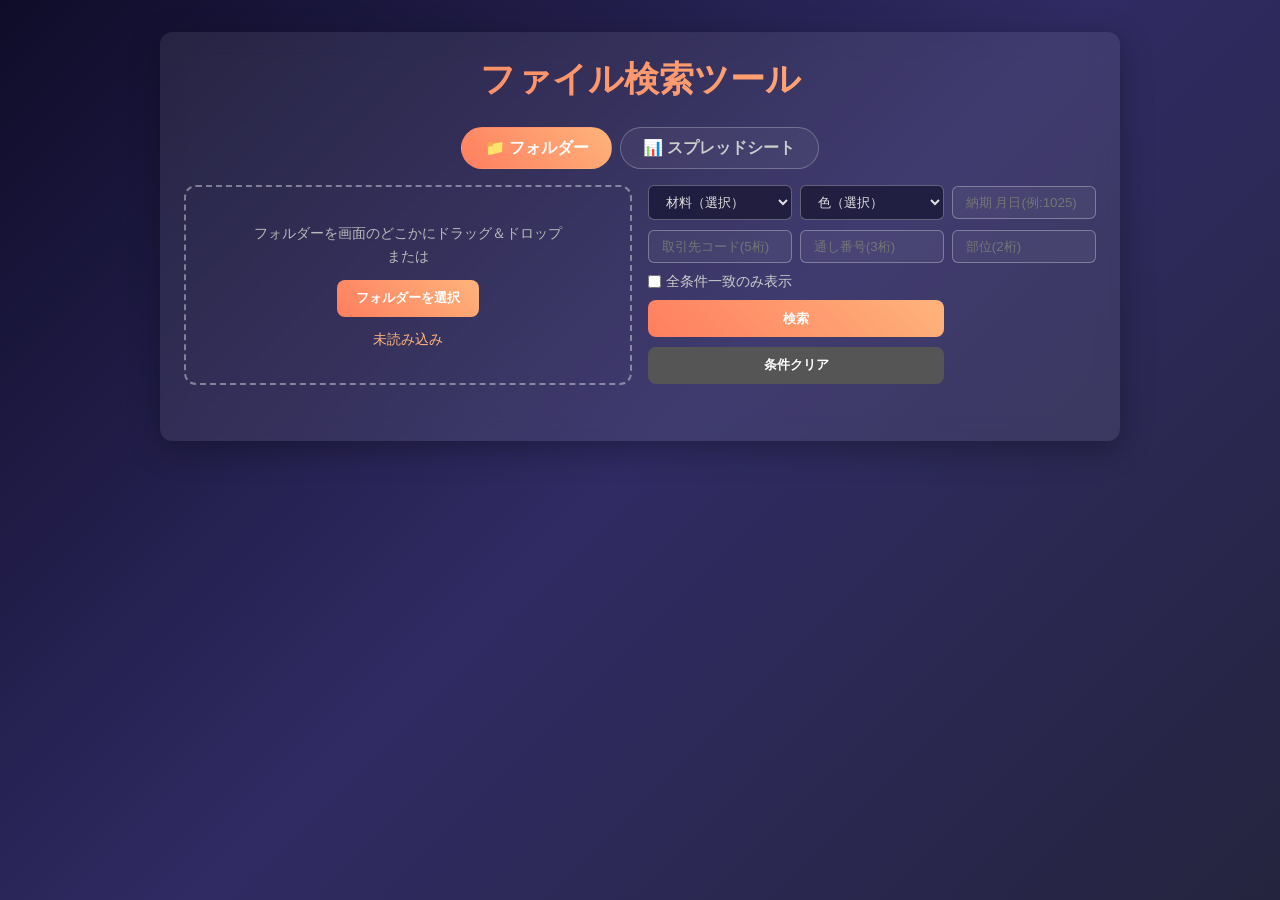
==== commit 7d849aa3: "改訂版（スプシ対応）1: スプレッドシートモード追加（URL/CSV/貼り付け、ファイルNo列、行番号表示）、タブ切替" ====
--- a/index.html
+++ b/index.html
@@ -3,8 +3,8 @@
 <head>
   <meta charset="UTF-8" />
   <meta name="viewport" content="width=device-width, initial-scale=1.0" />
-  <title>ファイル検索ツール</title>
-  <meta name="description" content="フォルダー内のファイルを材料・色・納期・得意先コード・通し番号・部位で高速検索するツール" />
+  <title>ファイル検索ツール（スプレッドシート対応版）</title>
+  <meta name="description" content="フォルダー内のファイル、またはGoogleスプレッドシートのファイル名一覧を、材料・色・納期・取引先コード・通し番号・部位で高速検索するツール" />
   <link href="https://fonts.googleapis.com/css2?family=Inter:wght@400;600&display=swap" rel="stylesheet" />
   <link rel="stylesheet" href="style.css" />
 </head>
@@ -14,7 +14,15 @@
 
   <main class="container">
     <h1 class="title">ファイル検索ツール</h1>
+
+    <!-- 取り込み元の切り替え -->
+    <nav class="tabs" role="tablist">
+      <button id="tabFolder" class="tab active" type="button" role="tab" data-mode="folder">📁 フォルダー</button>
+      <button id="tabSheet" class="tab" type="button" role="tab" data-mode="sheet">📊 スプレッドシート</button>
+    </nav>
+
     <div class="search-panel">
+      <!-- フォルダー取り込み -->
       <div class="drop-zone" id="dropZone">
         <div>
           <p class="drop-hint">フォルダーを画面のどこかにドラッグ＆ドロップ<br>または</p>
@@ -24,6 +32,31 @@
           <button id="resetBtn" class="btn btn-sub btn-small" type="button" hidden>読み込みをリセット</button>
         </div>
       </div>
+
+      <!-- スプレッドシート取り込み -->
+      <div class="drop-zone sheet-pane" id="sheetPane" hidden>
+        <div class="sheet-inner">
+          <label class="sheet-label" for="sheetUrl">A. シートのURLを貼り付け</label>
+          <div class="sheet-row">
+            <input type="url" id="sheetUrl" placeholder="https://docs.google.com/spreadsheets/d/..." />
+            <button id="urlBtn" class="btn btn-inline" type="button">読込</button>
+          </div>
+
+          <span class="sheet-label">B. CSVファイル（ファイル → ダウンロード → CSV）</span>
+          <div class="sheet-row">
+            <button id="csvBtn" class="btn btn-sub btn-inline" type="button">CSVを選択</button>
+            <span class="sheet-hint">または画面にドラッグ</span>
+            <input type="file" id="csvInput" accept=".csv,.tsv,.txt,text/csv" />
+          </div>
+
+          <label class="sheet-label" for="pasteArea">C. コピーした表を貼り付け（Ctrl+A → Ctrl+C → ここで Ctrl+V）</label>
+          <textarea id="pasteArea" rows="2" placeholder="ここをクリックして Ctrl+V"></textarea>
+
+          <p id="sheetStatus" class="status">未読み込み</p>
+          <button id="sheetResetBtn" class="btn btn-sub btn-small" type="button" hidden>読み込みをリセット</button>
+        </div>
+      </div>
+
       <div class="filters">
         <select id="material">
           <option value="">材料（選択）</option>
@@ -51,20 +84,34 @@
 
   <script>
     const $ = id => document.getElementById(id);
-    const dropZone = $('dropZone'), folderInput = $('folderInput');
-    const overlay = $('dropOverlay'), statusEl = $('status'), resultsDiv = $('results');
+    const folderInput = $('folderInput'), csvInput = $('csvInput');
+    const overlay = $('dropOverlay'), statusEl = $('status'), sheetStatus = $('sheetStatus'), resultsDiv = $('results');
     const FIELDS = ['material', 'color', 'due', 'code', 'seq', 'part'];
-    let fileList = [];
-
-    // ---------- 読み込み完了時 ----------
+
+    // 取り込みデータはモードごとに保持（切り替えても消えない）
+    // folder: { name, file, info } / sheet: { name, row, info }
+    const state = { folder: [], sheet: [] };
+    let mode = 'folder';
+
+    // ---------- モード切り替え ----------
+    function setMode(m) {
+      mode = m;
+      document.querySelectorAll('.tab').forEach(t => t.classList.toggle('active', t.dataset.mode === m));
+      $('dropZone').hidden = m !== 'folder';
+      $('sheetPane').hidden = m !== 'sheet';
+      overlay.textContent = m === 'folder' ? 'ここにフォルダーをドロップ' : 'ここにCSVファイルをドロップ';
+      runSearch();
+    }
+    document.querySelectorAll('.tab').forEach(t => t.addEventListener('click', () => setMode(t.dataset.mode)));
+
+    // ================= フォルダー取り込み =================
     function onFilesLoaded(files) {
-      fileList = files;
+      state.folder = files.map(f => ({ name: f.name, file: f, info: parseName(f.name) }));
       statusEl.textContent = `${files.length} 件のファイルを読み込みました`;
       $('resetBtn').hidden = false;
-      runSearch();
-    }
-
-    // ---------- フォルダー選択ボタン ----------
+      if (mode !== 'folder') setMode('folder'); else runSearch();
+    }
+
     $('chooseBtn').addEventListener('click', () => { folderInput.value = ''; folderInput.click(); });
     folderInput.addEventListener('change', e => onFilesLoaded(Array.from(e.target.files)));
 
@@ -76,11 +123,20 @@
     window.addEventListener('drop', async e => {
       e.preventDefault();               // ブラウザがフォルダーを開く（別タブのインデックス表示）のを防止
       dragDepth = 0; overlay.classList.remove('show');
-      // entry / handle は drop イベント中に同期的に取得する必要がある
+      // entry / handle / files は drop イベント中に同期的に取得する必要がある
+      const dtFiles = Array.from(e.dataTransfer.files || []);
       const items = Array.from(e.dataTransfer.items || []).filter(it => it.kind === 'file');
       const entries = items.map(it => it.webkitGetAsEntry && it.webkitGetAsEntry()).filter(Boolean);
       const handlePromises = items.map(it => it.getAsFileSystemHandle ? it.getAsFileSystemHandle() : null).filter(Boolean);
+
+      // CSV 1ファイルのドロップ → スプレッドシートとして読み込み
+      if (dtFiles.length === 1 && /\.(csv|tsv|txt)$/i.test(dtFiles[0].name) && !(entries[0] && entries[0].isDirectory)) {
+        loadCsvFile(dtFiles[0]);
+        return;
+      }
+
       statusEl.textContent = '読み込み中...';
+      if (mode !== 'folder') setMode('folder');
       try {
         onFilesLoaded((await Promise.all(entries.map(readEntry))).flat());
       } catch (err1) {
@@ -116,6 +172,132 @@
       return (await Promise.all(all.map(readEntry))).flat();
     }
 
+    // 読み込みリセット（フォルダー）
+    $('resetBtn').addEventListener('click', () => {
+      state.folder = [];
+      folderInput.value = '';
+      statusEl.textContent = '未読み込み';
+      $('resetBtn').hidden = true;
+      runSearch();
+    });
+
+    // ================= スプレッドシート取り込み =================
+    // CSV/TSV パーサー（ダブルクォート・セル内改行に対応）
+    function parseDelimited(text, d) {
+      const rows = []; let row = [], cell = '', q = false;
+      for (let i = 0; i < text.length; i++) {
+        const ch = text[i];
+        if (q) {
+          if (ch === '"') { if (text[i + 1] === '"') { cell += '"'; i++; } else q = false; }
+          else cell += ch;
+        } else if (ch === '"' && cell === '') q = true;
+        else if (ch === d) { row.push(cell); cell = ''; }
+        else if (ch === '\n' || ch === '\r') {
+          if (ch === '\r' && text[i + 1] === '\n') i++;
+          row.push(cell); rows.push(row); row = []; cell = '';
+        } else cell += ch;
+      }
+      if (cell !== '' || row.length) { row.push(cell); rows.push(row); }
+      return rows;
+    }
+
+    const colLetter = n => { let s = ''; for (n++; n > 0; n = Math.floor((n - 1) / 26)) s = String.fromCharCode(65 + (n - 1) % 26) + s; return s; };
+    const normHeader = s => (s || '').normalize('NFKC').replace(/[\s.]/g, '').toLowerCase();
+
+    // 表テキスト → レコード化（見出し「ファイルNo」の列、無ければD列。通し番号＝シートの行番号）
+    function loadSheetText(text, delim, src, note = '') {
+      const rows = parseDelimited(text.replace(/^\uFEFF/, ''), delim);
+      let col = 3, start = 0;
+      for (let r = 0; r < Math.min(rows.length, 30); r++) {
+        const c = rows[r].findIndex(v => normHeader(v) === 'ファイルno');
+        if (c >= 0) { col = c; start = r + 1; break; }
+      }
+      const recs = [];
+      for (let r = start; r < rows.length; r++) {
+        const name = (rows[r][col] || '').trim();
+        if (name) recs.push({ name, row: r + 1, info: parseName(name) });
+      }
+      state.sheet = recs;
+      if (!recs.length) {
+        sheetStatus.textContent = `${src}: ファイル名が見つかりませんでした（${colLetter(col)}列を確認してください）`;
+        $('sheetResetBtn').hidden = true;
+      } else {
+        sheetStatus.textContent = `${src}: ${recs.length} 件を読み込みました（${colLetter(col)}列${start ? `・見出し${start}行目` : ''}）${note}`;
+        $('sheetResetBtn').hidden = false;
+      }
+      if (mode !== 'sheet') setMode('sheet'); else runSearch();
+    }
+
+    // 文字コード自動判定（UTF-8 → 失敗時 Shift_JIS）
+    async function decodeFile(file) {
+      const buf = await file.arrayBuffer();
+      try { return new TextDecoder('utf-8', { fatal: true }).decode(buf); }
+      catch { return new TextDecoder('shift_jis').decode(buf); }
+    }
+    const guessDelim = (text, name = '') => /\.tsv$/i.test(name) || (/\t/.test(text.split('\n')[0]) && !/,/.test(text.split('\n')[0])) ? '\t' : ',';
+
+    // B. CSVファイル
+    async function loadCsvFile(file) {
+      sheetStatus.textContent = '読み込み中...';
+      if (mode !== 'sheet') setMode('sheet');
+      try {
+        const text = await decodeFile(file);
+        loadSheetText(text, guessDelim(text, file.name), `CSV「${file.name}」`);
+      } catch (err) { sheetStatus.textContent = 'CSVの読み込みに失敗しました: ' + err.message; }
+    }
+    $('csvBtn').addEventListener('click', () => { csvInput.value = ''; csvInput.click(); });
+    csvInput.addEventListener('change', e => { if (e.target.files[0]) loadCsvFile(e.target.files[0]); });
+
+    // C. 貼り付け（Google スプレッドシートのコピーはタブ区切り）
+    $('pasteArea').addEventListener('paste', e => {
+      e.preventDefault();
+      const text = e.clipboardData.getData('text/plain');
+      if (!text.trim()) return;
+      $('pasteArea').value = '';
+      $('pasteArea').placeholder = '貼り付け済み（再度貼り付けると上書き）';
+      loadSheetText(text, '\t', '貼り付け', '　※1行目からコピーしていない場合、行番号がずれます');
+    });
+
+    // A. URL（「リンクを知っている全員が閲覧可」または「ウェブに公開」のシートのみ）
+    async function loadFromUrl() {
+      const url = $('sheetUrl').value.trim();
+      if (!url) { sheetStatus.textContent = 'URLを入力してください'; return; }
+      const cands = [];
+      if (/\/spreadsheets\/d\/e\//.test(url)) {
+        cands.push({ u: url.replace(/\/pub(html)?([?#].*)?$/, '') + '/pub?output=csv', note: '' });
+      } else {
+        const id = (url.match(/\/spreadsheets\/d\/([\w-]+)/) || [])[1];
+        if (!id) { sheetStatus.textContent = 'GoogleスプレッドシートのURLではありません'; return; }
+        cands.push({ u: `https://docs.google.com/spreadsheets/d/${id}/export?format=csv`, note: '' });
+        cands.push({ u: `https://docs.google.com/spreadsheets/d/${id}/gviz/tq?tqx=out:csv&headers=0`, note: '　※簡易取得のため、空行があると行番号がずれる場合があります' });
+      }
+      sheetStatus.textContent = '読み込み中...';
+      for (const { u, note } of cands) {
+        try {
+          const res = await fetch(u, { credentials: 'omit' });
+          const text = await res.text();
+          if (!res.ok || /^\s*</.test(text)) continue;   // ログイン画面(HTML)が返った場合は失敗扱い
+          loadSheetText(text, ',', 'URL', note);
+          return;
+        } catch { /* 次の方法を試す */ }
+      }
+      sheetStatus.innerHTML = 'URLから読み込めませんでした（社内限定共有のシートは直接読めません）。<br><b>B（CSV）</b>または<b>C（貼り付け）</b>をご利用ください。';
+    }
+    $('urlBtn').addEventListener('click', loadFromUrl);
+    $('sheetUrl').addEventListener('keydown', e => { if (e.key === 'Enter') loadFromUrl(); });
+
+    // 読み込みリセット（スプレッドシート）
+    $('sheetResetBtn').addEventListener('click', () => {
+      state.sheet = [];
+      csvInput.value = '';
+      $('pasteArea').value = '';
+      $('pasteArea').placeholder = 'ここをクリックして Ctrl+V';
+      sheetStatus.textContent = '未読み込み';
+      $('sheetResetBtn').hidden = true;
+      runSearch();
+    });
+
+    // ================= 共通：解析・照合・表示 =================
     // ---------- ファイル名解析 ----------
     // 構成: 材料 色 納期(W/WW/WR/WWR+月日4桁) 取引先コード5桁 通し番号3桁 部位2桁
     // 区切り文字の有無・種類（_ - 空白）に関係なく桁数で判定する
@@ -124,8 +306,7 @@
       const p = base.split(/[_\-\s]+/);
       const info = { material: p[0] || '', color: p[1] || '', due: '', code: '', seq: '', part: '' };
       // 納期4桁(WW等の後) + 取引先5桁 + 通し番号3桁 + 部位2桁 を一括で判定（区切りの有無は問わない）
-      const S = '[_\\-\\s]*';
-      const m = base.match(new RegExp(`(?<!\\d)(\\d{4})${S}(\\d{5})${S}(\\d{3})${S}(\\d{2})(?!\\d)`));
+      const m = base.match(/(?<!\d)(\d{4})[_\-\s]*(\d{5})[_\-\s]*(\d{3})[_\-\s]*(\d{2})(?!\d)/);
       if (m) { [, info.due, info.code, info.seq, info.part] = m; }
       return info;
     }
@@ -146,22 +327,23 @@
       return { hit: active.length - miss.length, total: active.length, miss };
     }
 
-    // ---------- 検索 ----------
+    // ---------- 検索（現在のモードのデータが対象） ----------
     function runSearch() {
       const c = {};
       FIELDS.forEach(f => c[f] = $(f).value.trim());
       const requireAll = $('matchAll').checked;
-      const list = fileList.map(file => {
-        const info = parseName(file.name);
-        return { file, info, ...score(info, c) };
-      }).filter(r => r.total === 0 || (requireAll ? r.hit === r.total : r.hit > 0))
-        .sort((a, b) => b.hit - a.hit || b.file.lastModified - a.file.lastModified);
+      const order = mode === 'folder'
+        ? (a, b) => b.file.lastModified - a.file.lastModified   // フォルダー: 新しい順
+        : (a, b) => a.row - b.row;                              // シート: 行番号順
+      const list = state[mode].map(rec => ({ rec, ...score(rec.info, c) }))
+        .filter(r => r.total === 0 || (requireAll ? r.hit === r.total : r.hit > 0))
+        .sort((a, b) => b.hit - a.hit || order(a.rec, b.rec));
       displayResults(list);
     }
     $('searchBtn').addEventListener('click', runSearch);
     FIELDS.forEach(f => $(f).addEventListener('keydown', e => { if (e.key === 'Enter') runSearch(); }));
 
-    // 条件クリア: 検索条件と結果表示のみリセット（読み込んだファイルは保持）
+    // 条件クリア: 検索条件と結果表示のみリセット（読み込んだデータは保持）
     $('clearBtn').addEventListener('click', () => {
       FIELDS.forEach(f => $(f).value = '');
       $('matchAll').checked = false;
@@ -169,23 +351,15 @@
       $('material').focus();
     });
 
-    // 読み込みリセット: 取り込んだフォルダーの内容を破棄（検索条件は保持）
-    $('resetBtn').addEventListener('click', () => {
-      fileList = [];
-      folderInput.value = '';
-      resultsDiv.innerHTML = '';
-      statusEl.textContent = '未読み込み';
-      $('resetBtn').hidden = true;
-    });
-
     // ---------- 結果表示（完全一致 と 部分一致の候補 を分けて表示） ----------
     const LABEL = { material: '材料', color: '色', due: '納期', code: '取引先', seq: '通番', part: '部位' };
     function displayResults(list) {
       resultsDiv.innerHTML = '';
-      if (!fileList.length) return;
+      const all = state[mode].length;
+      if (!all) return;
       const full = list.filter(r => r.hit === r.total);
       const partial = list.filter(r => r.hit < r.total);
-      addSection(`✅ 完全一致 ${full.length} 件（全 ${fileList.length} 件中）`, full, true);
+      addSection(`✅ 完全一致 ${full.length} 件（全 ${all} 件中）`, full, true);
       if (partial.length) addSection(`部分一致の候補 ${partial.length} 件（赤字＝不一致の条件）`, partial, false);
     }
     function addSection(title, list, isFull) {
@@ -194,22 +368,29 @@
       head.textContent = title;
       resultsDiv.appendChild(head);
       const ul = document.createElement('ul');
-      list.slice(0, 1000).forEach(({ file, info, hit, total, miss }) => {
+      list.slice(0, 1000).forEach(({ rec, hit, total, miss }) => {
         const li = document.createElement('li');
         if (isFull && total) li.classList.add('full-match');
         const fields = FIELDS.map(f => {
           const s = document.createElement('span');
           s.className = 'field' + (miss.includes(f) ? ' miss' : '');
-          s.textContent = `${LABEL[f]}:${info[f] || '-'}`;
+          s.textContent = `${LABEL[f]}:${rec.info[f] || '-'}`;
           return s;
         });
-        const d = new Date(file.lastModified);
         li.innerHTML = `<div class="r-main"><div class="r-name"></div><div class="r-fields"></div></div>
-          <div class="r-date"><span class="r-date-label">更新日時</span><span class="r-ymd"></span><span class="r-hm"></span></div>`;
-        li.querySelector('.r-name').textContent = `${total ? `[${hit}/${total}] ` : ''}${file.name}`;
+          <div class="r-date"><span class="r-date-label"></span><span class="r-ymd"></span><span class="r-hm"></span></div>`;
+        li.querySelector('.r-name').textContent = `${total ? `[${hit}/${total}] ` : ''}${rec.name}`;
         li.querySelector('.r-fields').append(...fields);
-        li.querySelector('.r-ymd').textContent = d.toLocaleDateString('ja-JP', { year: 'numeric', month: '2-digit', day: '2-digit' });
-        li.querySelector('.r-hm').textContent = d.toLocaleTimeString('ja-JP', { hour: '2-digit', minute: '2-digit', second: '2-digit' });
+        if (rec.file) {
+          const d = new Date(rec.file.lastModified);
+          li.querySelector('.r-date-label').textContent = '更新日時';
+          li.querySelector('.r-ymd').textContent = d.toLocaleDateString('ja-JP', { year: 'numeric', month: '2-digit', day: '2-digit' });
+          li.querySelector('.r-hm').textContent = d.toLocaleTimeString('ja-JP', { hour: '2-digit', minute: '2-digit', second: '2-digit' });
+        } else {
+          li.querySelector('.r-date').classList.add('r-row');
+          li.querySelector('.r-date-label').textContent = '通し番号（行）';
+          li.querySelector('.r-ymd').textContent = rec.row;
+        }
         ul.appendChild(li);
       });
       resultsDiv.appendChild(ul);
--- a/style.css
+++ b/style.css
@@ -59,9 +59,10 @@
   border-color: #ff7e5f;
 }
 
-.drop-zone input {
+.drop-zone input[type="file"] {
   display: none;
 }
+.drop-zone[hidden] { display: none; }
 
 .filters {
   flex: 1 1 300px;
@@ -185,6 +186,32 @@
 .r-ymd { font-size: 0.95rem; font-weight: 600; color: #feb47b; }
 .r-hm { font-size: 0.85rem; color: #e0e0e0; font-variant-numeric: tabular-nums; }
 .result-count.partial { margin-top: 1.5rem; color: #aaa; }
+
+/* ---------- タブ ---------- */
+.tabs { display: flex; gap: 0.5rem; margin-bottom: 1rem; justify-content: center; }
+.tab {
+  padding: 0.55rem 1.4rem; border-radius: 999px; cursor: pointer;
+  border: 1px solid rgba(255,255,255,0.25); background: rgba(255,255,255,0.05);
+  color: #ccc; font: inherit; font-weight: 600; transition: all 0.2s;
+}
+.tab:hover { background: rgba(255,255,255,0.12); }
+.tab.active { background: linear-gradient(45deg, #ff7e5f, #feb47b); color: #fff; border-color: transparent; }
+
+/* ---------- スプレッドシート取り込み ---------- */
+.sheet-pane { align-items: stretch; text-align: left; }
+.sheet-inner { width: 100%; display: flex; flex-direction: column; gap: 0.35rem; }
+.sheet-label { font-size: 0.8rem; color: #feb47b; margin-top: 0.4rem; }
+.sheet-row { display: flex; gap: 0.5rem; align-items: center; }
+.sheet-hint { font-size: 0.8rem; color: #aaa; }
+.sheet-pane input[type="url"], .sheet-pane textarea {
+  flex: 1; width: 100%; padding: 0.45rem 0.7rem; font: inherit; font-size: 0.85rem;
+  border: 1px solid rgba(255,255,255,0.3); border-radius: 6px;
+  background: rgba(255,255,255,0.05); color: #e0e0e0; resize: vertical;
+}
+.sheet-pane input[type="url"]:focus, .sheet-pane textarea:focus { outline: none; border-color: #ff7e5f; }
+.btn-inline { padding: 0.45rem 1rem; white-space: nowrap; }
+.sheet-pane .status, .sheet-pane .btn-small { align-self: center; text-align: center; }
+.r-date.r-row .r-ymd { font-size: 1.4rem; }
 .results { max-height: 60vh; }
 
 @media (max-width: 600px) {
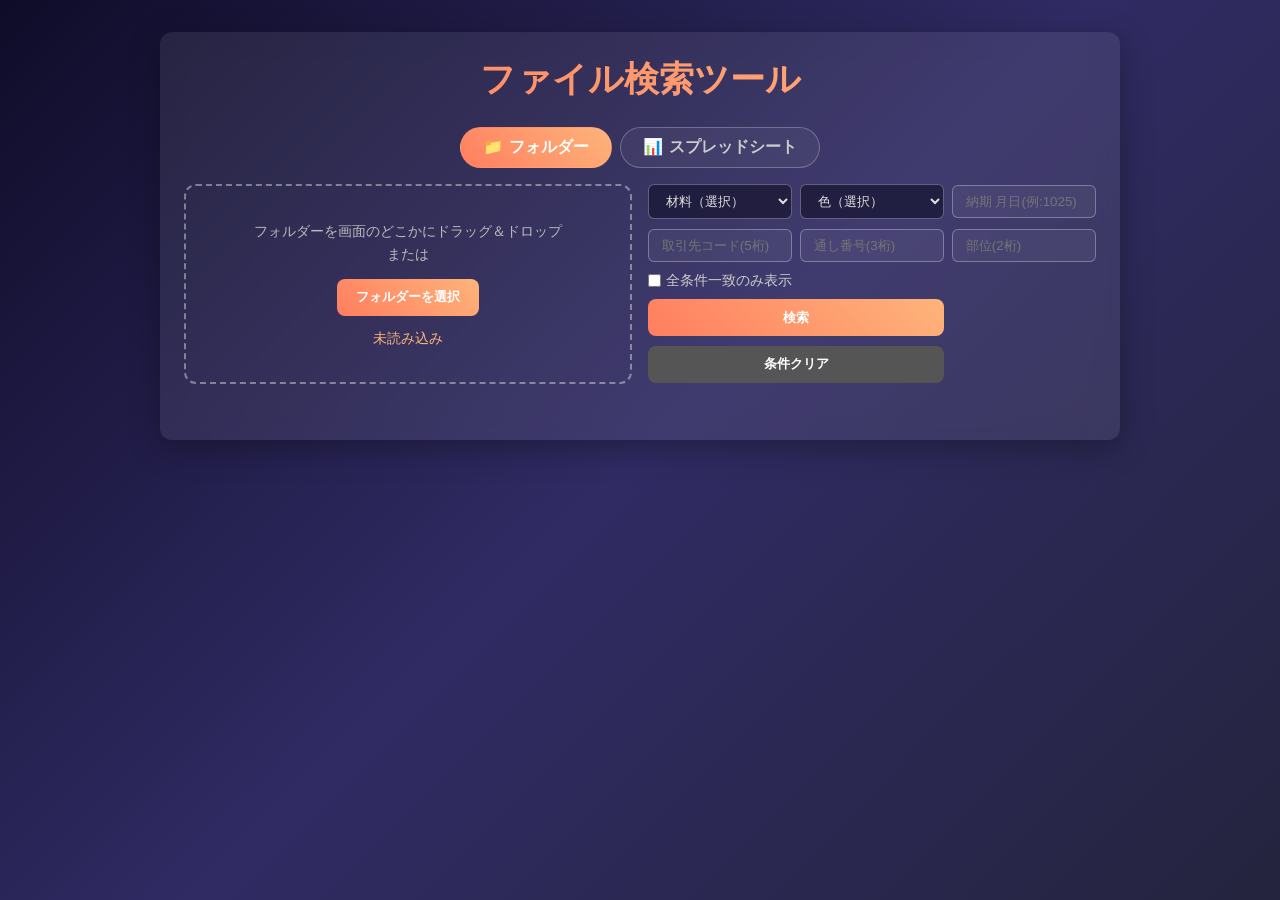
==== commit 74553dbe: "first commit" ====
--- a/index.html
+++ b/index.html
@@ -5,7 +5,6 @@
   <meta name="viewport" content="width=device-width, initial-scale=1.0" />
   <title>ファイル検索ツール（スプレッドシート対応版）</title>
   <meta name="description" content="フォルダー内のファイル、またはGoogleスプレッドシートのファイル名一覧を、材料・色・納期・取引先コード・通し番号・部位で高速検索するツール" />
-  <link href="https://fonts.googleapis.com/css2?family=Inter:wght@400;600&display=swap" rel="stylesheet" />
   <link rel="stylesheet" href="style.css" />
 </head>
 <body>
@@ -36,21 +35,27 @@
       <!-- スプレッドシート取り込み -->
       <div class="drop-zone sheet-pane" id="sheetPane" hidden>
         <div class="sheet-inner">
-          <label class="sheet-label" for="sheetUrl">A. シートのURLを貼り付け</label>
+          <span class="sheet-label">A. CSVファイル（推奨：ファイル → ダウンロード → CSV）</span>
+          <div class="sheet-row">
+            <button id="csvBtn" class="btn btn-inline" type="button">CSVを選択</button>
+            <span class="sheet-hint">または画面にドラッグ（共有設定の変更不要）</span>
+            <input type="file" id="csvInput" accept=".csv,.tsv,.txt,text/csv" />
+          </div>
+
+          <label class="sheet-label" for="pasteArea">B. コピーした表を貼り付け（推奨：範囲を選択して Ctrl+C → ここで Ctrl+V）</label>
+          <textarea id="pasteArea" rows="2" placeholder="ここをクリックして Ctrl+V（共有設定の変更不要）"></textarea>
+          <div class="sheet-row paste-options">
+            <label class="sheet-sublabel" for="startRowInput">コピー開始段数（A列の左の番号）:</label>
+            <input type="number" id="startRowInput" value="2" min="1" class="sheet-start-row" />
+            <span class="sheet-hint">※見出しを除くデータを選択した場合は「2」のままでOK</span>
+          </div>
+
+          <label class="sheet-label" for="sheetUrl">C. シートのURLを貼り付け（※非推奨：使用後は共有設定を「制限付き」に戻してください）</label>
           <div class="sheet-row">
             <input type="url" id="sheetUrl" placeholder="https://docs.google.com/spreadsheets/d/..." />
-            <button id="urlBtn" class="btn btn-inline" type="button">読込</button>
+            <button id="urlBtn" class="btn btn-sub btn-inline" type="button">読込</button>
           </div>
-
-          <span class="sheet-label">B. CSVファイル（ファイル → ダウンロード → CSV）</span>
-          <div class="sheet-row">
-            <button id="csvBtn" class="btn btn-sub btn-inline" type="button">CSVを選択</button>
-            <span class="sheet-hint">または画面にドラッグ</span>
-            <input type="file" id="csvInput" accept=".csv,.tsv,.txt,text/csv" />
-          </div>
-
-          <label class="sheet-label" for="pasteArea">C. コピーした表を貼り付け（Ctrl+A → Ctrl+C → ここで Ctrl+V）</label>
-          <textarea id="pasteArea" rows="2" placeholder="ここをクリックして Ctrl+V"></textarea>
+          <span class="sheet-hint">※情報漏洩防止のため「ウェブに公開」は使わず、通常は A または B をご利用ください</span>
 
           <p id="sheetStatus" class="status">未読み込み</p>
           <button id="sheetResetBtn" class="btn btn-sub btn-small" type="button" hidden>読み込みをリセット</button>
@@ -204,25 +209,30 @@
     const colLetter = n => { let s = ''; for (n++; n > 0; n = Math.floor((n - 1) / 26)) s = String.fromCharCode(65 + (n - 1) % 26) + s; return s; };
     const normHeader = s => (s || '').normalize('NFKC').replace(/[\s.]/g, '').toLowerCase();
 
-    // 表テキスト → レコード化（見出し「ファイルNo」の列、無ければD列。通し番号＝シートの行番号）
+    // 表テキスト → レコード化（見出し「ファイルNo」の列、無ければD列。通し番号＝シートの行番号・段数）
+    let lastPastedText = '';
     function loadSheetText(text, delim, src, note = '') {
       const rows = parseDelimited(text.replace(/^\uFEFF/, ''), delim);
-      let col = 3, start = 0;
+      let col = 3, start = 0, headerFound = false;
       for (let r = 0; r < Math.min(rows.length, 30); r++) {
         const c = rows[r].findIndex(v => normHeader(v) === 'ファイルno');
-        if (c >= 0) { col = c; start = r + 1; break; }
-      }
+        if (c >= 0) { col = c; start = r + 1; headerFound = true; break; }
+      }
+      // 貼り付け時：見出しがある場合は見出し行を1段目とみなす。見出しが無い範囲選択の場合は「開始段数」（デフォルト2）からカウント
+      const startRowVal = Math.max(1, parseInt($('startRowInput').value, 10) || 2);
       const recs = [];
       for (let r = start; r < rows.length; r++) {
         const name = (rows[r][col] || '').trim();
-        if (name) recs.push({ name, row: r + 1, info: parseName(name) });
+        const rowNum = (src === '貼り付け' && !headerFound) ? (startRowVal + r) : (r + 1);
+        if (name) recs.push({ name, row: rowNum, info: parseName(name) });
       }
       state.sheet = recs;
       if (!recs.length) {
         sheetStatus.textContent = `${src}: ファイル名が見つかりませんでした（${colLetter(col)}列を確認してください）`;
         $('sheetResetBtn').hidden = true;
       } else {
-        sheetStatus.textContent = `${src}: ${recs.length} 件を読み込みました（${colLetter(col)}列${start ? `・見出し${start}行目` : ''}）${note}`;
+        const rangeNote = (src === '貼り付け' && !headerFound) ? `・${startRowVal}段目〜` : (start ? `・見出し${start}行目` : '');
+        sheetStatus.textContent = `${src}: ${recs.length} 件を読み込みました（${colLetter(col)}列${rangeNote}）${note}`;
         $('sheetResetBtn').hidden = false;
       }
       if (mode !== 'sheet') setMode('sheet'); else runSearch();
@@ -236,7 +246,7 @@
     }
     const guessDelim = (text, name = '') => /\.tsv$/i.test(name) || (/\t/.test(text.split('\n')[0]) && !/,/.test(text.split('\n')[0])) ? '\t' : ',';
 
-    // B. CSVファイル
+    // A. CSVファイル
     async function loadCsvFile(file) {
       sheetStatus.textContent = '読み込み中...';
       if (mode !== 'sheet') setMode('sheet');
@@ -248,17 +258,29 @@
     $('csvBtn').addEventListener('click', () => { csvInput.value = ''; csvInput.click(); });
     csvInput.addEventListener('change', e => { if (e.target.files[0]) loadCsvFile(e.target.files[0]); });
 
-    // C. 貼り付け（Google スプレッドシートのコピーはタブ区切り）
+    // B. 貼り付け（Google スプレッドシートのコピーはタブ区切り）
+    function applyPaste() {
+      if (!lastPastedText) return;
+      loadSheetText(lastPastedText, '\t', '貼り付け');
+    }
     $('pasteArea').addEventListener('paste', e => {
       e.preventDefault();
       const text = e.clipboardData.getData('text/plain');
       if (!text.trim()) return;
+      lastPastedText = text;
       $('pasteArea').value = '';
       $('pasteArea').placeholder = '貼り付け済み（再度貼り付けると上書き）';
-      loadSheetText(text, '\t', '貼り付け', '　※1行目からコピーしていない場合、行番号がずれます');
-    });
-
-    // A. URL（「リンクを知っている全員が閲覧可」または「ウェブに公開」のシートのみ）
+      applyPaste();
+    });
+
+    // 開始段数の入力値を変更した際に即時再計算
+    $('startRowInput').addEventListener('input', () => {
+      if (mode === 'sheet' && lastPastedText) {
+        applyPaste();
+      }
+    });
+
+    // C. URL（※非推奨：一時的に共有設定を変更した場合のみ使用し、使用後は元に戻す運用）
     async function loadFromUrl() {
       const url = $('sheetUrl').value.trim();
       if (!url) { sheetStatus.textContent = 'URLを入力してください'; return; }
@@ -281,7 +303,7 @@
           return;
         } catch { /* 次の方法を試す */ }
       }
-      sheetStatus.innerHTML = 'URLから読み込めませんでした（社内限定共有のシートは直接読めません）。<br><b>B（CSV）</b>または<b>C（貼り付け）</b>をご利用ください。';
+      sheetStatus.innerHTML = 'URLから読み込めませんでした（社内限定共有のシートは直接読めません）。<br>推奨の <b>A（CSV）</b>または <b>B（貼り付け）</b>をご利用ください。';
     }
     $('urlBtn').addEventListener('click', loadFromUrl);
     $('sheetUrl').addEventListener('keydown', e => { if (e.key === 'Enter') loadFromUrl(); });
@@ -289,9 +311,11 @@
     // 読み込みリセット（スプレッドシート）
     $('sheetResetBtn').addEventListener('click', () => {
       state.sheet = [];
+      lastPastedText = '';
       csvInput.value = '';
       $('pasteArea').value = '';
-      $('pasteArea').placeholder = 'ここをクリックして Ctrl+V';
+      $('pasteArea').placeholder = 'ここをクリックして Ctrl+V（共有設定の変更不要）';
+      $('startRowInput').value = '2';
       sheetStatus.textContent = '未読み込み';
       $('sheetResetBtn').hidden = true;
       runSearch();
@@ -388,7 +412,7 @@
           li.querySelector('.r-hm').textContent = d.toLocaleTimeString('ja-JP', { hour: '2-digit', minute: '2-digit', second: '2-digit' });
         } else {
           li.querySelector('.r-date').classList.add('r-row');
-          li.querySelector('.r-date-label').textContent = '通し番号（行）';
+          li.querySelector('.r-date-label').textContent = '段数';
           li.querySelector('.r-ymd').textContent = rec.row;
         }
         ul.appendChild(li);
--- a/style.css
+++ b/style.css
@@ -8,7 +8,7 @@
 
 html, body {
   height: 100%;
-  font-family: 'Inter', sans-serif;
+  font-family: system-ui, -apple-system, 'Segoe UI', 'Yu Gothic UI', 'Meiryo', sans-serif;
   background: linear-gradient(135deg, #0f0c29, #302b63, #24243e);
   color: #e0e0e0;
   overflow-x: hidden;
@@ -210,7 +210,14 @@
 }
 .sheet-pane input[type="url"]:focus, .sheet-pane textarea:focus { outline: none; border-color: #ff7e5f; }
 .btn-inline { padding: 0.45rem 1rem; white-space: nowrap; }
-.sheet-pane .status, .sheet-pane .btn-small { align-self: center; text-align: center; }
+.sheet-sublabel { font-size: 0.8rem; color: #ccc; white-space: nowrap; }
+.sheet-start-row {
+  width: 60px; padding: 0.35rem 0.5rem; font: inherit; font-size: 0.9rem;
+  border: 1px solid rgba(255,255,255,0.3); border-radius: 6px;
+  background: rgba(255,255,255,0.08); color: #feb47b; font-weight: 600; text-align: center;
+}
+.sheet-start-row:focus { outline: none; border-color: #ff7e5f; }
+.paste-options { margin-top: 0.2rem; flex-wrap: wrap; }
 .r-date.r-row .r-ymd { font-size: 1.4rem; }
 .results { max-height: 60vh; }
 
